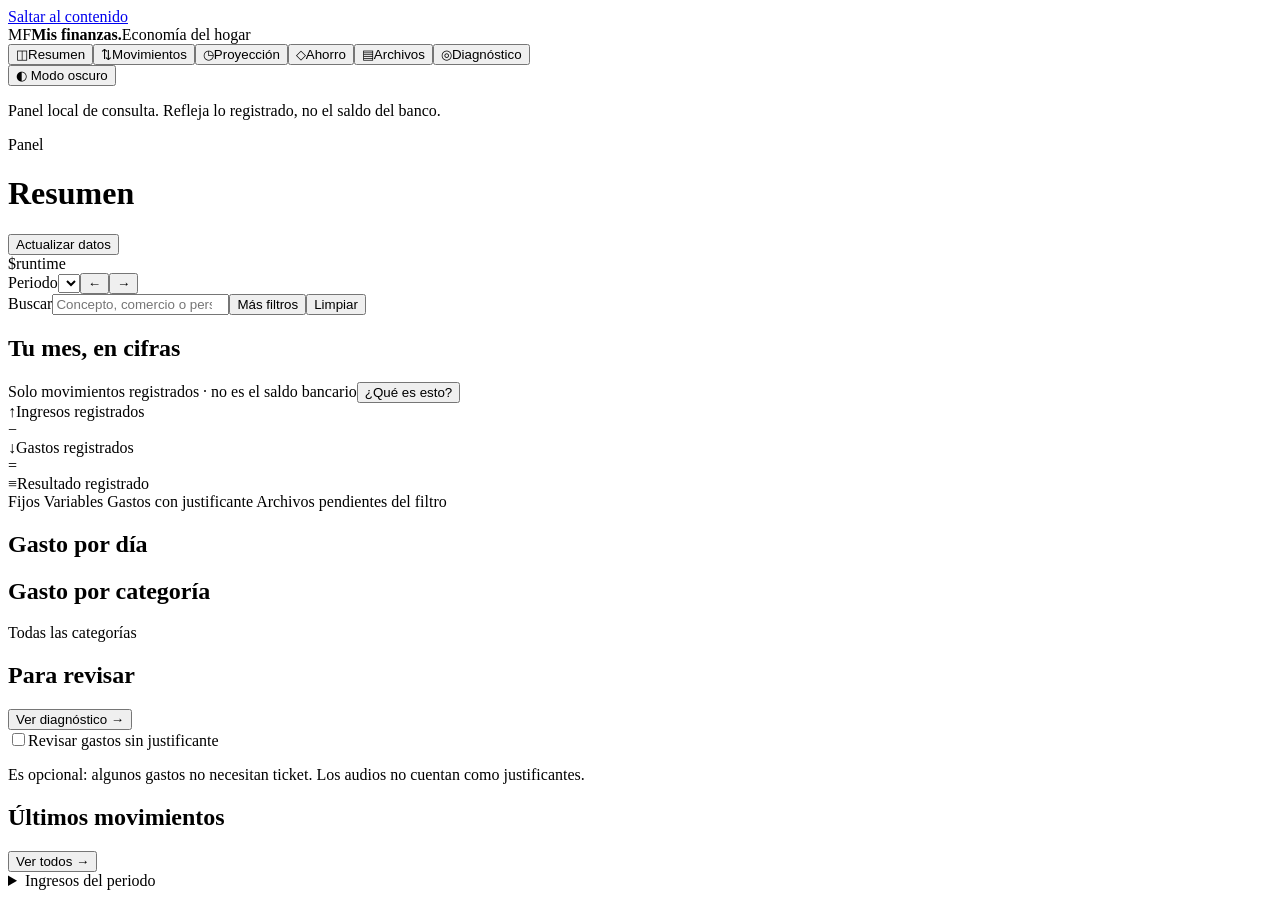
==== finance_bot/ui/dashboard.html @ 175ff022 "cambios de interfaz" ====
<!doctype html>
<html lang="es">
<head><meta charset="utf-8"><meta name="viewport" content="width=device-width,initial-scale=1"><title>Mis finanzas</title><style>$css</style></head>
<body>
<a class="skip" href="#content">Saltar al contenido</a>
<div class="app-shell">
<aside class="sidebar">
<div class="brand"><span class="brand-mark" aria-hidden="true">MF</span><span class="brand-text"><strong>Mis finanzas<span class="brand-dot">.</span></strong><span class="eyebrow">Economía del hogar</span></span></div>
<nav class="tabs" aria-label="Secciones de finanzas">
<button data-tab="dashboard" aria-current="page"><span class="nav-icon" aria-hidden="true">◫</span>Resumen</button><button data-tab="transactions"><span class="nav-icon" aria-hidden="true">⇅</span>Movimientos</button><button data-tab="projection"><span class="nav-icon" aria-hidden="true">◷</span>Proyección</button><button data-tab="savings"><span class="nav-icon" aria-hidden="true">◇</span>Ahorro</button><button data-tab="files"><span class="nav-icon" aria-hidden="true">▤</span>Archivos</button><button data-tab="analytics"><span class="nav-icon" aria-hidden="true">◎</span>Diagnóstico</button>
</nav>
<div class="sidebar-foot"><button id="themeToggle" class="quiet theme-toggle" type="button" aria-pressed="false">◐ Modo oscuro</button><p class="sidebar-note">Panel local de consulta. Refleja lo registrado, no el saldo del banco.</p></div>
</aside>
<div class="app-main">
<header class="app-header"><div><span class="eyebrow">Panel</span><h1 id="viewTitle">Resumen</h1></div><div class="header-meta"><span id="updatedAt"></span><button id="refreshData" class="secondary">Actualizar datos</button></div></header>
$runtime
<main id="content">
<section id="globalFilters" class="filter-shell" aria-label="Filtros compartidos de resumen, movimientos y archivos">
<div class="filter-main"><div class="period-controls"><label>Periodo<select id="monthFilter"></select></label><button type="button" class="secondary period-step" data-month-step="month:-1" aria-label="Periodo anterior">←</button><button type="button" class="secondary period-step" data-month-step="month:1" aria-label="Periodo siguiente">→</button></div><label class="search-label">Buscar<input id="searchFilter" type="search" placeholder="Concepto, comercio o persona"></label><button id="toggleFilters" class="secondary" aria-expanded="false" aria-controls="moreFilters">Más filtros</button><button id="resetFilters" class="quiet">Limpiar</button></div>
<div id="moreFilters" class="filter-grid" hidden><label>Categoría<select id="tableCategoryFilter"></select></label><label>Tipo<select id="typeFilter"><option value="">Todos</option><option value="income">Ingresos</option><option value="expense">Gastos</option></select></label><label>Persona<select id="userFilter"></select></label><label>Recurrencia<select id="fixedFilter"><option value="">Todas</option><option value="true">Fijos</option><option value="false">Variables</option></select></label><label>Adjunto<select id="receiptFilter"><option value="">Todos</option><option value="imagen">Imagen de ticket</option><option value="documento">Documento</option><option value="audio">Audio</option><option value="none">Sin adjunto</option><option value="missing">Archivo no disponible</option></select></label><label>Comercio<select id="storeFilter"></select></label></div>
<div id="activeFilters" class="filter-caption" aria-live="polite"></div>
</section>
<section id="dashboardPanel" data-panel="dashboard" aria-label="Resumen">
<div class="section-heading"><div><span class="eyebrow" id="periodLabel"></span><h2>Tu mes, en cifras</h2></div><span class="muted">Solo movimientos registrados · no es el saldo bancario</span><button class="help-button" type="button" data-help="dashboard">¿Qué es esto?</button></div>
<div class="ledger"><article class="metric income-card"><span class="metric-icon" aria-hidden="true">↑</span><span>Ingresos registrados</span><strong id="incomeTotal" class="income"></strong><small id="incomeDelta"></small></article><span class="operator" aria-hidden="true">−</span><article class="metric expense-card"><span class="metric-icon" aria-hidden="true">↓</span><span>Gastos registrados</span><strong id="expenseTotal"></strong><small id="expenseDelta"></small></article><span class="operator" aria-hidden="true">=</span><article class="metric result"><span class="metric-icon" aria-hidden="true">≡</span><span>Resultado registrado</span><strong id="balanceTotal"></strong><small id="balanceMeta"></small></article></div>
<div class="mini-metrics"><span>Fijos <strong id="fixedTotal"></strong></span><span>Variables <strong id="variableTotal"></strong></span><span>Gastos con justificante <strong id="ticketCoverage"></strong></span><span>Archivos pendientes del filtro <strong id="pendingCount"></strong></span></div>
<div class="two-col"><article class="panel"><div class="panel-heading"><h2>Gasto por día</h2><span id="dailyExpenseMeta" class="muted small"></span></div><div id="monthlyChart"></div></article><article class="panel"><div class="panel-heading"><h2>Gasto por categoría</h2><span class="muted small">Todas las categorías</span></div><div id="categoryChart"></div></article></div>
<div class="two-col"><article class="panel"><div class="panel-heading"><h2>Para revisar</h2><button class="quiet" data-go="analytics">Ver diagnóstico →</button></div><div id="alertsList"></div><label class="check muted"><input id="requireReceipts" type="checkbox">Revisar gastos sin justificante</label><p class="muted small">Es opcional: algunos gastos no necesitan ticket. Los audios no cuentan como justificantes.</p></article><article class="panel"><div class="panel-heading"><h2>Últimos movimientos</h2><button class="quiet" data-go="transactions">Ver todos →</button></div><div id="recentList"></div></article></div>
<article class="panel"><details><summary>Ingresos del periodo <span id="incomeListTotal"></span></summary><div id="incomeList"></div></details></article>
</section>
<section data-panel="transactions" id="transactionsPanel" hidden aria-label="Movimientos"><div class="section-heading"><div><span class="eyebrow">EL DETALLE</span><h2>Movimientos</h2></div><div class="inline"><span id="transactionsTotals" class="muted"></span><button id="addTransaction" type="button">Nuevo movimiento</button></div><button class="help-button" type="button" data-help="transactions">¿Qué es esto?</button></div>
<div class="table-tools"><label>Vista<select id="movementView"><option value="purchases">Por compra o ticket</option><option value="lines">Líneas individuales</option></select></label><label>Orden<select id="amountSort"><option value="date_desc">Fecha: más reciente</option><option value="date_asc">Fecha: más antigua</option><option value="amount_desc">Importe: mayor primero</option><option value="amount_asc">Importe: menor primero</option></select></label><label>Por página<select id="pageSize"><option>25</option><option>50</option><option>100</option></select></label><details class="columns"><summary>Columnas</summary><label class="check"><input type="checkbox" data-column="category" checked>Categoría</label><label class="check"><input type="checkbox" data-column="store" checked>Comercio</label><label class="check"><input type="checkbox" data-column="user" checked>Persona</label></details></div>
<div id="transactionsBody" class="movement-list"></div><div class="pagination"><button id="prevPage" class="secondary">← Anterior</button><span id="pageLabel" aria-live="polite"></span><button id="nextPage" class="secondary">Siguiente →</button></div>
</section>
<section data-panel="projection" id="projectionPanel" hidden aria-label="Proyección"><div class="section-heading"><div><span class="eyebrow">PLAN DEL HOGAR</span><h2>Proyección mensual</h2></div><div class="inline"><label>Mes proyectado<select id="projectionMonth"></select></label><button type="button" class="secondary period-step" data-month-step="projection:-1" aria-label="Mes proyectado anterior">←</button><button type="button" class="secondary period-step" data-month-step="projection:1" aria-label="Mes proyectado siguiente">→</button><button id="addProjection">Añadir concepto</button></div><button class="help-button" type="button" data-help="projection">¿Qué es esto?</button></div>
<div id="projectionBalance" class="pending-balance" role="status"></div>
<div id="projectionSummary" class="projection-summary" aria-label="Resumen del mes"></div>
<div id="cashflowGrid" class="cashflow-board" aria-label="Cobros y pagos del mes"></div>
<details class="panel plan-details"><summary><span><strong>Revisar detalles y editar el plan</strong><small>Importes previstos, registrados, avisos y conceptos omitidos</small></span></summary><div class="panel-heading"><h2>Todos los conceptos</h2><label>Mostrar<select id="projectionStatusFilter"><option value="">Todos</option><option value="pending">Pendientes</option><option value="completed">Pagados o cobrados</option><option value="review">Con avisos</option><option value="skipped">Omitidos</option></select></label></div><p class="muted small">Cambiar un estado solo organiza este panel: no crea movimientos ni realiza pagos.</p><div id="projectionBody"></div></details>
<details class="panel plan-details"><summary><span><strong>Ver previsión de los próximos 12 meses</strong><small>Comparación del plan de ingresos y gastos</small></span></summary><div id="trendChart"></div></details>
</section>
<section data-panel="files" id="filesPanel" hidden aria-label="Archivos"><div class="section-heading"><div><span class="eyebrow">JUSTIFICANTES Y AUDIOS</span><h2>Archivos</h2></div><label>Estado<select id="fileStatus"><option value="">Todos</option><option value="pending">Pendientes de revisión</option><option value="processed">Procesados</option><option value="duplicado">Duplicados</option><option value="missing">No disponibles</option></select></label></div><p class="muted small">El periodo usa la fecha de recepción. Categoría, comercio y tipo se aplican a los movimientos vinculados.</p><div id="fileCount" class="muted"></div><div id="receiptList" class="file-grid"></div><button id="moreFiles" class="secondary">Mostrar más archivos</button></section>
<section data-panel="savings" id="savingsPanel" hidden aria-label="Ahorro"><div class="section-heading"><div><span class="eyebrow">DINERO PARA TUS OBJETIVOS</span><h2>Ahorro</h2></div><div class="inline"><label>Hasta el mes<input id="savingsEndMonth" type="month"></label><button type="button" class="secondary period-step" data-month-step="savings:-1" aria-label="Mes final anterior">←</button><button type="button" class="secondary period-step" data-month-step="savings:1" aria-label="Mes final siguiente">→</button></div><button class="help-button" type="button" data-help="savings">¿Qué es esto?</button></div><p class="muted">Calcula cuánto dinero podrías tener al terminar el periodo. El saldo actual y las carteras se muestran aparte para que puedas revisar cada parte.</p><div id="savingsSummary" class="projection-summary"></div><div class="two-col"><article class="panel"><div class="panel-heading"><h2>Saldo actual</h2></div><form id="savingsSettingsForm" class="form-grid"><label>Saldo manual (€)<input name="currentBalance" inputmode="decimal"></label><label>Fecha del saldo<input name="currentBalanceDate" type="date"></label><label>Reserva mensual (€)<input name="emergencyMonthly" inputmode="decimal" value="0"></label><label class="check full"><input name="includeCurrentBalance" type="checkbox">Incluir este saldo en el total estimado</label><button type="submit">Guardar saldo</button></form><p class="muted small">Este saldo es dinero que no está incluido en tus carteras. Puedes corregirlo sin crear movimientos.</p></article><article class="panel"><div class="panel-heading"><h2>Mis carteras de ahorro</h2><button id="addWallet" type="button" class="secondary">Añadir cartera</button></div><div id="walletsBody"></div><p class="muted small">Ejemplos: Emergencias, Viaje o Efectivo reservado. Marca las que quieras incluir.</p></article></div><article class="panel"><div class="panel-heading"><h2>Ahorro mes a mes</h2><div class="inline"><button type="button" class="quiet" data-savings-range="3">3 meses</button><button type="button" class="quiet" data-savings-range="6">6 meses</button><button type="button" class="quiet" data-savings-range="12">12 meses</button></div></div><div id="savingsChart"></div><div id="savingsTable"></div></article><div class="two-col"><article class="panel"><h2>Objetivos</h2><form id="goalForm" class="inline"><input name="name" placeholder="Nombre del objetivo" required><input name="target" inputmode="decimal" placeholder="Objetivo €" required><input name="targetDate" type="date"><button type="submit">Crear objetivo</button></form><div id="goalsBody"></div></article><article class="panel"><h2>Simulador</h2><form id="savingsSimulator" class="form-grid"><label>Importe (€)<input name="amount" inputmode="decimal" required></label><label>Tipo<select name="kind"><option value="expense">Gasto extra</option><option value="income">Ingreso extra</option></select></label><label>Frecuencia<select name="frequency"><option value="once">Una vez</option><option value="monthly">Cada mes</option></select></label><button type="submit">Probar escenario</button></form><div id="simulatorResult" class="muted"></div></article></div><details class="panel"><summary><strong>Mis cuentas y transferencias</strong><small>Banco y efectivo, sin sumarlos automáticamente al ahorro</small></summary><div class="section-heading"><h2>Cuentas</h2><button id="addAccount" type="button">Añadir cuenta</button></div><div id="accountsBody" class="file-grid"></div></details><details class="panel"><summary><strong>Presupuestos por categoría</strong><small>Control mensual de límites de gasto</small></summary><form id="budgetForm" class="inline"><input name="month" type="month" required><select name="category" required></select><input name="amount" inputmode="decimal" placeholder="Presupuesto €" required><button type="submit">Guardar presupuesto</button></form><div id="budgetsBody"></div></details></section>
<section data-panel="analytics" id="analyticsPanel" hidden aria-label="Diagnóstico"><div class="section-heading"><div><span class="eyebrow">CALIDAD Y PREVISIÓN</span><h2>Diagnóstico</h2></div><label>Mes analizado<select id="analyticsMonth"></select></label></div><p class="muted">Se analiza el mes completo. Los filtros de Movimientos no se aplican aquí.</p><div id="analyticsNarrative"></div><div class="two-col"><article class="panel"><h2>Lectura del mes</h2><div id="analyticsRecommendations"></div></article><article class="panel"><h2>Índice orientativo del plan</h2><strong id="analyticsScore" class="score"></strong><p class="muted">No es una calificación de tu salud financiera. Describe únicamente el plan y los registros disponibles.</p><details><summary>Cómo se calcula</summary><div id="scoreBreakdown"></div></details></article></div><article class="panel"><div class="panel-heading"><h2>Avisos de IA y vinculaciones</h2><span id="analyticsAiAlertsCount"></span></div><div id="analyticsAiAlerts"></div></article><article class="panel"><h2>Próximos meses</h2><div id="analyticsFutureBody"></div></article></section>
</main>
</div>
</div>
<div id="toast" role="status" class="toast" hidden></div>
<dialog id="editModal" aria-labelledby="editTitle"><form id="editForm"><div class="dialog-heading"><h2 id="editTitle">Editar movimiento</h2><button type="button" class="quiet" data-close="editModal" aria-label="Cerrar edición">✕</button></div><input name="id" type="hidden"><div class="form-grid"><label>Fecha<input name="date" type="date" required></label><label>Importe (€)<input name="amount" inputmode="decimal" required></label><label class="full">Descripción<input name="description" required></label><label>Categoría<select name="category" required></select></label><label>Tipo<select name="kind"><option value="expense">Gasto</option><option value="income">Ingreso</option></select></label><label>Comercio<input name="store" list="storeNames"></label><label>Cuenta<select name="accountId"></select></label><label>Persona<select name="userId"></select></label><label>Recurrencia<select name="isFixed"><option value="false">Variable</option><option value="true">Fijo</option></select></label><label>Archivo vinculado<select name="receiptId"></select></label><label class="check full"><input name="removeAttachment" type="checkbox">Quitar el adjunto de este movimiento</label><label class="full">Proyección vinculada<select name="projectionTemplateId"></select></label><p class="muted small full">Al cambiar el vínculo, el concepto anterior vuelve a pendiente si ya no tiene movimientos. El nuevo se marca como pagado/cobrado.</p><label class="check full"><input name="reviewed" type="checkbox">He revisado los avisos de este movimiento</label><div id="editContext" class="full"></div></div><p class="form-error" id="editError" role="alert" hidden></p><div class="form-actions"><button type="button" class="secondary" data-close="editModal">Cancelar</button><button type="submit">Guardar cambios</button></div></form></dialog>
<dialog id="newTransactionModal" aria-labelledby="newTransactionTitle"><form id="newTransactionForm"><div class="dialog-heading"><h2 id="newTransactionTitle">Nuevo movimiento</h2><button type="button" class="quiet" data-close="newTransactionModal" aria-label="Cerrar">✕</button></div><div class="form-grid"><label>Fecha<input name="date" type="date" required></label><label>Importe (€)<input name="amount" inputmode="decimal" required></label><label class="full">Descripción<input name="description" required></label><label>Categoría<select name="category" required></select></label><label>Tipo<select name="kind"><option value="expense">Gasto</option><option value="income">Ingreso</option></select></label><label>Comercio<input name="store" list="storeNames"></label><label>Cuenta<select name="accountId"></select></label><label>Recurrencia<select name="isFixed"><option value="false">Variable</option><option value="true">Fijo</option></select></label></div><p class="form-error" id="newTransactionError" role="alert" hidden></p><div class="form-actions"><button type="button" class="secondary" data-close="newTransactionModal">Cancelar</button><button type="submit">Guardar movimiento</button></div></form></dialog>
<dialog id="projectionModal" aria-labelledby="projectionEditTitle"><form id="projectionForm"><div class="dialog-heading"><h2 id="projectionEditTitle">Editar concepto</h2><button type="button" class="quiet" data-close="projectionModal" aria-label="Cerrar concepto">✕</button></div><p id="projectionEditContext" class="notice"></p><input name="id" type="hidden"><input name="month" type="hidden"><div class="form-grid"><label class="full">Concepto<input name="name" required></label><label>Tipo<select name="kind"><option value="expense">Gasto</option><option value="income">Ingreso</option></select></label><label>Categoría<select name="category" required></select></label><label>Importe previsto (€)<input name="amount" inputmode="decimal" required></label><label>Estado<select name="status"><option value="pending">Pendiente</option><option value="completed">Pagado / cobrado</option><option value="skipped">Omitido</option></select></label><label>Duración<select name="duration"><option value="monthly">Mensual</option><option value="once">Solo este mes</option><option value="installments">En cuotas</option></select></label><label>Desde el mes<input name="startMonth" type="month" required></label><label>Hasta el mes<input name="endMonth" type="month"></label><label>Aplicar importe<select name="updateDefault"><option value="false">Solo este mes</option><option value="true">También meses futuros sin importe propio</option></select></label><label data-installment>Cuota actual<input name="installmentCurrent" type="number" min="1" step="1"></label><label data-installment>Total de cuotas<input name="installmentTotal" type="number" min="1" step="1"></label><label class="full">Nota del mes<textarea name="note" rows="2"></textarea></label></div><p class="muted small">Indica desde qué mes se aplica y, si es temporal, hasta qué mes. Si dejas “Hasta el mes” vacío, continúa indefinidamente. Para terminarlo desde un mes concreto puedes usar “Finalizar desde este mes” en la tarjeta.</p><p id="projectionError" class="form-error" role="alert" hidden></p><div class="form-actions"><button type="button" class="secondary" data-close="projectionModal">Cancelar</button><button type="submit">Guardar concepto</button></div></form></dialog>
<dialog id="attachmentModal" aria-labelledby="attachmentTitle"><div class="dialog-heading"><h2 id="attachmentTitle">Vista previa del archivo</h2><button class="quiet" data-close="attachmentModal" aria-label="Cerrar vista previa">✕</button></div><div id="attachmentContent"></div></dialog>
<dialog id="receiptReviewModal" aria-labelledby="receiptReviewTitle"><form id="receiptReviewForm"><div class="dialog-heading"><h2 id="receiptReviewTitle">Revisar ticket</h2><button type="button" class="quiet" data-close="receiptReviewModal" aria-label="Cerrar">✕</button></div><p class="muted small">Corrige las líneas y confirma para convertirlas en movimientos enlazados al ticket.</p><input name="receiptId" type="hidden"><div id="receiptReviewRows"></div><button type="button" class="secondary" id="addReceiptLine">Añadir línea</button><p class="form-error" id="receiptReviewError" role="alert" hidden></p><div class="form-actions"><button type="button" class="secondary" data-close="receiptReviewModal">Cancelar</button><button type="submit">Confirmar ticket</button></div></form></dialog>
<datalist id="storeNames"></datalist><script id="initialData" type="application/json">$data</script><script>$js</script>
</body></html>
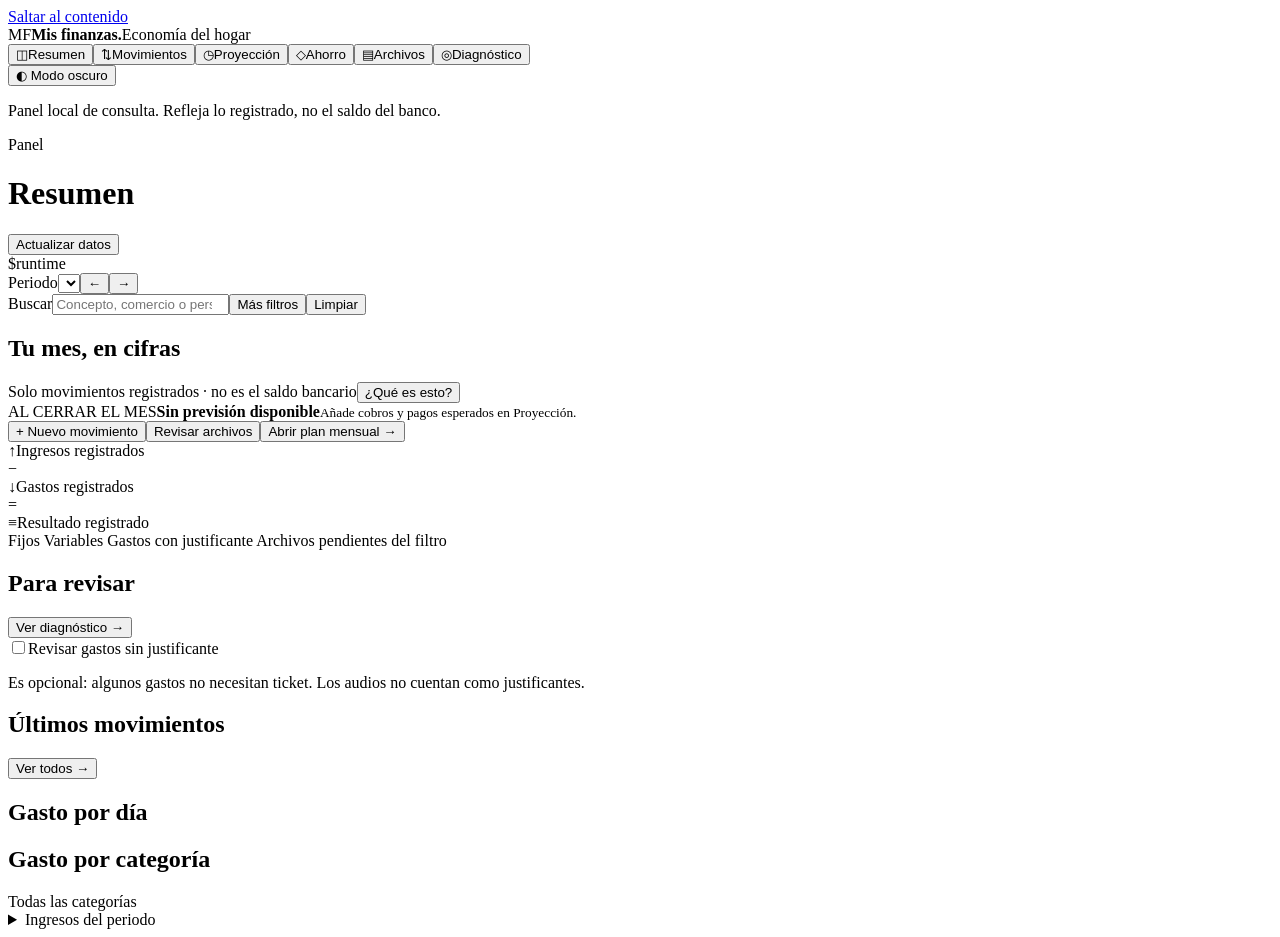
==== commit df478197: "Robustece el arranque, protege la base y depura el panel Bot y arranque: - Los mensajes acumulados s" ====
--- a/finance_bot/ui/dashboard.html
+++ b/finance_bot/ui/dashboard.html
@@ -22,10 +22,11 @@
 </section>
 <section id="dashboardPanel" data-panel="dashboard" aria-label="Resumen">
 <div class="section-heading"><div><span class="eyebrow" id="periodLabel"></span><h2>Tu mes, en cifras</h2></div><span class="muted">Solo movimientos registrados · no es el saldo bancario</span><button class="help-button" type="button" data-help="dashboard">¿Qué es esto?</button></div>
+<div class="dashboard-action-bar"><div><span class="eyebrow">AL CERRAR EL MES</span><strong id="closingEstimate">Sin previsión disponible</strong><small id="closingEstimateMeta">Añade cobros y pagos esperados en Proyección.</small></div><div class="dashboard-action-buttons"><button type="button" id="quickAddTransaction">+ Nuevo movimiento</button><button type="button" class="secondary" data-go="files">Revisar archivos <span id="quickPendingCount"></span></button><button type="button" class="quiet" data-go="projection">Abrir plan mensual →</button></div></div>
 <div class="ledger"><article class="metric income-card"><span class="metric-icon" aria-hidden="true">↑</span><span>Ingresos registrados</span><strong id="incomeTotal" class="income"></strong><small id="incomeDelta"></small></article><span class="operator" aria-hidden="true">−</span><article class="metric expense-card"><span class="metric-icon" aria-hidden="true">↓</span><span>Gastos registrados</span><strong id="expenseTotal"></strong><small id="expenseDelta"></small></article><span class="operator" aria-hidden="true">=</span><article class="metric result"><span class="metric-icon" aria-hidden="true">≡</span><span>Resultado registrado</span><strong id="balanceTotal"></strong><small id="balanceMeta"></small></article></div>
 <div class="mini-metrics"><span>Fijos <strong id="fixedTotal"></strong></span><span>Variables <strong id="variableTotal"></strong></span><span>Gastos con justificante <strong id="ticketCoverage"></strong></span><span>Archivos pendientes del filtro <strong id="pendingCount"></strong></span></div>
+<div class="two-col"><article class="panel"><div class="panel-heading"><h2>Para revisar</h2><button class="quiet" data-go="analytics">Ver diagnóstico →</button></div><div id="alertsList"></div><label class="check muted"><input id="requireReceipts" type="checkbox">Revisar gastos sin justificante</label><p class="muted small">Es opcional: algunos gastos no necesitan ticket. Los audios no cuentan como justificantes.</p></article><article class="panel"><div class="panel-heading"><h2>Últimos movimientos</h2><button class="quiet" data-go="transactions">Ver todos →</button></div><div id="recentList"></div></article></div>
 <div class="two-col"><article class="panel"><div class="panel-heading"><h2>Gasto por día</h2><span id="dailyExpenseMeta" class="muted small"></span></div><div id="monthlyChart"></div></article><article class="panel"><div class="panel-heading"><h2>Gasto por categoría</h2><span class="muted small">Todas las categorías</span></div><div id="categoryChart"></div></article></div>
-<div class="two-col"><article class="panel"><div class="panel-heading"><h2>Para revisar</h2><button class="quiet" data-go="analytics">Ver diagnóstico →</button></div><div id="alertsList"></div><label class="check muted"><input id="requireReceipts" type="checkbox">Revisar gastos sin justificante</label><p class="muted small">Es opcional: algunos gastos no necesitan ticket. Los audios no cuentan como justificantes.</p></article><article class="panel"><div class="panel-heading"><h2>Últimos movimientos</h2><button class="quiet" data-go="transactions">Ver todos →</button></div><div id="recentList"></div></article></div>
 <article class="panel"><details><summary>Ingresos del periodo <span id="incomeListTotal"></span></summary><div id="incomeList"></div></details></article>
 </section>
 <section data-panel="transactions" id="transactionsPanel" hidden aria-label="Movimientos"><div class="section-heading"><div><span class="eyebrow">EL DETALLE</span><h2>Movimientos</h2></div><div class="inline"><span id="transactionsTotals" class="muted"></span><button id="addTransaction" type="button">Nuevo movimiento</button></div><button class="help-button" type="button" data-help="transactions">¿Qué es esto?</button></div>
@@ -46,10 +47,12 @@
 </div>
 </div>
 <div id="toast" role="status" class="toast" hidden></div>
-<dialog id="editModal" aria-labelledby="editTitle"><form id="editForm"><div class="dialog-heading"><h2 id="editTitle">Editar movimiento</h2><button type="button" class="quiet" data-close="editModal" aria-label="Cerrar edición">✕</button></div><input name="id" type="hidden"><div class="form-grid"><label>Fecha<input name="date" type="date" required></label><label>Importe (€)<input name="amount" inputmode="decimal" required></label><label class="full">Descripción<input name="description" required></label><label>Categoría<select name="category" required></select></label><label>Tipo<select name="kind"><option value="expense">Gasto</option><option value="income">Ingreso</option></select></label><label>Comercio<input name="store" list="storeNames"></label><label>Cuenta<select name="accountId"></select></label><label>Persona<select name="userId"></select></label><label>Recurrencia<select name="isFixed"><option value="false">Variable</option><option value="true">Fijo</option></select></label><label>Archivo vinculado<select name="receiptId"></select></label><label class="check full"><input name="removeAttachment" type="checkbox">Quitar el adjunto de este movimiento</label><label class="full">Proyección vinculada<select name="projectionTemplateId"></select></label><p class="muted small full">Al cambiar el vínculo, el concepto anterior vuelve a pendiente si ya no tiene movimientos. El nuevo se marca como pagado/cobrado.</p><label class="check full"><input name="reviewed" type="checkbox">He revisado los avisos de este movimiento</label><div id="editContext" class="full"></div></div><p class="form-error" id="editError" role="alert" hidden></p><div class="form-actions"><button type="button" class="secondary" data-close="editModal">Cancelar</button><button type="submit">Guardar cambios</button></div></form></dialog>
+<dialog id="editModal" aria-labelledby="editTitle"><form id="editForm"><div class="dialog-heading"><h2 id="editTitle">Editar movimiento</h2><button type="button" class="quiet" data-close="editModal" aria-label="Cerrar edición">✕</button></div><input name="id" type="hidden"><div class="form-grid"><label>Fecha<input name="date" type="date" required></label><label>Importe (€)<input name="amount" inputmode="decimal" required></label><label class="full">Descripción<input name="description" required></label><label>Categoría<select name="category" required></select></label><label>Tipo<select name="kind"><option value="expense">Gasto</option><option value="income">Ingreso</option></select></label><label>Comercio<input name="store" list="storeNames"></label><label>Cuenta<select name="accountId"></select></label><label>Persona<select name="userId"></select></label><label>Recurrencia<select name="isFixed"><option value="false">Variable</option><option value="true">Fijo</option></select></label><label>Archivo vinculado<select name="receiptId"></select></label><label class="check full"><input name="removeAttachment" type="checkbox">Quitar el adjunto de este movimiento</label><label class="full">Proyección vinculada<select name="projectionTemplateId"></select></label><p class="muted small full">Al cambiar el vínculo, el concepto anterior vuelve a pendiente si ya no tiene movimientos. El nuevo se marca como pagado/cobrado.</p><label class="check full"><input name="reviewed" type="checkbox">He revisado los avisos de este movimiento</label><div id="editContext" class="full"></div></div><p class="form-error" id="editError" role="alert" hidden></p><div class="form-actions"><button type="button" class="danger" id="deleteTransaction">Eliminar</button><button type="button" class="secondary" data-close="editModal">Cancelar</button><button type="submit">Guardar cambios</button></div></form></dialog>
 <dialog id="newTransactionModal" aria-labelledby="newTransactionTitle"><form id="newTransactionForm"><div class="dialog-heading"><h2 id="newTransactionTitle">Nuevo movimiento</h2><button type="button" class="quiet" data-close="newTransactionModal" aria-label="Cerrar">✕</button></div><div class="form-grid"><label>Fecha<input name="date" type="date" required></label><label>Importe (€)<input name="amount" inputmode="decimal" required></label><label class="full">Descripción<input name="description" required></label><label>Categoría<select name="category" required></select></label><label>Tipo<select name="kind"><option value="expense">Gasto</option><option value="income">Ingreso</option></select></label><label>Comercio<input name="store" list="storeNames"></label><label>Cuenta<select name="accountId"></select></label><label>Recurrencia<select name="isFixed"><option value="false">Variable</option><option value="true">Fijo</option></select></label></div><p class="form-error" id="newTransactionError" role="alert" hidden></p><div class="form-actions"><button type="button" class="secondary" data-close="newTransactionModal">Cancelar</button><button type="submit">Guardar movimiento</button></div></form></dialog>
 <dialog id="projectionModal" aria-labelledby="projectionEditTitle"><form id="projectionForm"><div class="dialog-heading"><h2 id="projectionEditTitle">Editar concepto</h2><button type="button" class="quiet" data-close="projectionModal" aria-label="Cerrar concepto">✕</button></div><p id="projectionEditContext" class="notice"></p><input name="id" type="hidden"><input name="month" type="hidden"><div class="form-grid"><label class="full">Concepto<input name="name" required></label><label>Tipo<select name="kind"><option value="expense">Gasto</option><option value="income">Ingreso</option></select></label><label>Categoría<select name="category" required></select></label><label>Importe previsto (€)<input name="amount" inputmode="decimal" required></label><label>Estado<select name="status"><option value="pending">Pendiente</option><option value="completed">Pagado / cobrado</option><option value="skipped">Omitido</option></select></label><label>Duración<select name="duration"><option value="monthly">Mensual</option><option value="once">Solo este mes</option><option value="installments">En cuotas</option></select></label><label>Desde el mes<input name="startMonth" type="month" required></label><label>Hasta el mes<input name="endMonth" type="month"></label><label>Aplicar importe<select name="updateDefault"><option value="false">Solo este mes</option><option value="true">También meses futuros sin importe propio</option></select></label><label data-installment>Cuota actual<input name="installmentCurrent" type="number" min="1" step="1"></label><label data-installment>Total de cuotas<input name="installmentTotal" type="number" min="1" step="1"></label><label class="full">Nota del mes<textarea name="note" rows="2"></textarea></label></div><p class="muted small">Indica desde qué mes se aplica y, si es temporal, hasta qué mes. Si dejas “Hasta el mes” vacío, continúa indefinidamente. Para terminarlo desde un mes concreto puedes usar “Finalizar desde este mes” en la tarjeta.</p><p id="projectionError" class="form-error" role="alert" hidden></p><div class="form-actions"><button type="button" class="secondary" data-close="projectionModal">Cancelar</button><button type="submit">Guardar concepto</button></div></form></dialog>
 <dialog id="attachmentModal" aria-labelledby="attachmentTitle"><div class="dialog-heading"><h2 id="attachmentTitle">Vista previa del archivo</h2><button class="quiet" data-close="attachmentModal" aria-label="Cerrar vista previa">✕</button></div><div id="attachmentContent"></div></dialog>
-<dialog id="receiptReviewModal" aria-labelledby="receiptReviewTitle"><form id="receiptReviewForm"><div class="dialog-heading"><h2 id="receiptReviewTitle">Revisar ticket</h2><button type="button" class="quiet" data-close="receiptReviewModal" aria-label="Cerrar">✕</button></div><p class="muted small">Corrige las líneas y confirma para convertirlas en movimientos enlazados al ticket.</p><input name="receiptId" type="hidden"><div id="receiptReviewRows"></div><button type="button" class="secondary" id="addReceiptLine">Añadir línea</button><p class="form-error" id="receiptReviewError" role="alert" hidden></p><div class="form-actions"><button type="button" class="secondary" data-close="receiptReviewModal">Cancelar</button><button type="submit">Confirmar ticket</button></div></form></dialog>
+<dialog id="transferModal" aria-labelledby="transferTitle"><form id="transferForm"><div class="dialog-heading"><h2 id="transferTitle">Transferencia entre cuentas</h2><button type="button" class="quiet" data-close="transferModal" aria-label="Cerrar">✕</button></div><div class="form-grid"><label>Cuenta de origen<select name="fromAccountId" required></select></label><label>Cuenta de destino<select name="toAccountId" required></select></label><label>Importe (€)<input name="amount" inputmode="decimal" required></label><label class="full">Nota<input name="note"></label></div><p class="form-error" id="transferError" role="alert" hidden></p><div class="form-actions"><button type="button" class="secondary" data-close="transferModal">Cancelar</button><button type="submit">Guardar transferencia</button></div></form></dialog>
+<dialog id="receiptReviewModal" class="wide-dialog" aria-labelledby="receiptReviewTitle"><form id="receiptReviewForm"><div class="dialog-heading"><div><span class="eyebrow">COMPROBAR ANTES DE GUARDAR</span><h2 id="receiptReviewTitle">Revisar ticket</h2></div><button type="button" class="quiet" data-close="receiptReviewModal" aria-label="Cerrar">✕</button></div><input name="receiptId" type="hidden"><div class="receipt-review-layout"><aside><div id="receiptReviewPreview" class="receipt-review-preview"></div><div id="receiptReviewMeta" class="muted small"></div></aside><div><p class="muted small">Corrige las líneas. La suma debe coincidir con el total que ves en el justificante.</p><label class="receipt-total-field">Total del justificante (€)<input name="expectedTotal" inputmode="decimal" placeholder="Ej. 34,75"></label><div id="receiptReviewSum" class="receipt-review-sum" aria-live="polite"></div><div id="receiptReviewRows"></div><button type="button" class="secondary" id="addReceiptLine">Añadir línea</button></div></div><p class="form-error" id="receiptReviewError" role="alert" hidden></p><div class="form-actions"><button type="button" class="secondary" data-close="receiptReviewModal">Cancelar</button><button type="submit">Confirmar ticket</button></div></form></dialog>
+<dialog id="walletModal" aria-labelledby="walletTitle"><form id="walletForm"><div class="dialog-heading"><h2 id="walletTitle">Añadir cartera</h2><button type="button" class="quiet" data-close="walletModal" aria-label="Cerrar">✕</button></div><input name="id" type="hidden"><div class="form-grid"><label class="full">Nombre<input name="name" placeholder="Ej. Emergencias" required></label><label>Saldo actual (€)<input name="balance" inputmode="decimal" required></label><label class="check"><input name="includeInProjection" type="checkbox">Incluir en el total estimado</label></div><p class="form-error" id="walletError" role="alert" hidden></p><div class="form-actions"><button type="button" class="secondary" data-close="walletModal">Cancelar</button><button type="submit">Guardar cartera</button></div></form></dialog>
 <datalist id="storeNames"></datalist><script id="initialData" type="application/json">$data</script><script>$js</script>
 </body></html>
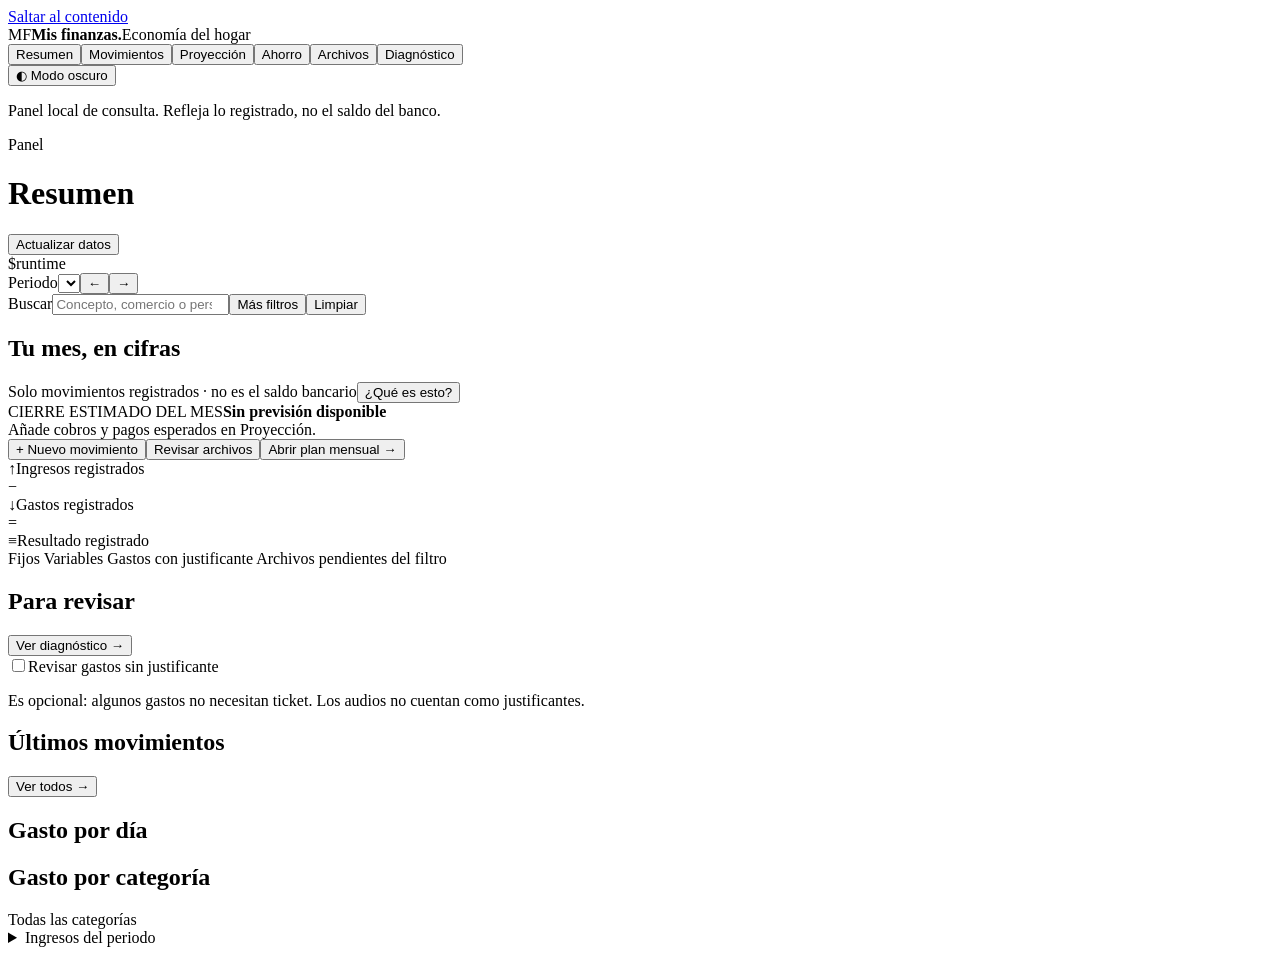
==== commit f6ee5b01: "Cifra de cierre única, categorías que aprenden y conceptos domiciliados - Resumen y Proyección muest" ====
--- a/finance_bot/ui/dashboard.html
+++ b/finance_bot/ui/dashboard.html
@@ -7,12 +7,12 @@
 <aside class="sidebar">
 <div class="brand"><span class="brand-mark" aria-hidden="true">MF</span><span class="brand-text"><strong>Mis finanzas<span class="brand-dot">.</span></strong><span class="eyebrow">Economía del hogar</span></span></div>
 <nav class="tabs" aria-label="Secciones de finanzas">
-<button data-tab="dashboard" aria-current="page"><span class="nav-icon" aria-hidden="true">◫</span>Resumen</button><button data-tab="transactions"><span class="nav-icon" aria-hidden="true">⇅</span>Movimientos</button><button data-tab="projection"><span class="nav-icon" aria-hidden="true">◷</span>Proyección</button><button data-tab="savings"><span class="nav-icon" aria-hidden="true">◇</span>Ahorro</button><button data-tab="files"><span class="nav-icon" aria-hidden="true">▤</span>Archivos</button><button data-tab="analytics"><span class="nav-icon" aria-hidden="true">◎</span>Diagnóstico</button>
+<button data-tab="dashboard" aria-current="page"><span class="nav-icon" data-icon="squares-four" aria-hidden="true"></span>Resumen</button><button data-tab="transactions"><span class="nav-icon" data-icon="arrows-down-up" aria-hidden="true"></span>Movimientos</button><button data-tab="projection"><span class="nav-icon" data-icon="calendar-dots" aria-hidden="true"></span>Proyección</button><button data-tab="savings"><span class="nav-icon" data-icon="piggy-bank" aria-hidden="true"></span>Ahorro</button><button data-tab="files"><span class="nav-icon" data-icon="files" aria-hidden="true"></span>Archivos</button><button data-tab="analytics"><span class="nav-icon" data-icon="stethoscope" aria-hidden="true"></span>Diagnóstico</button>
 </nav>
 <div class="sidebar-foot"><button id="themeToggle" class="quiet theme-toggle" type="button" aria-pressed="false">◐ Modo oscuro</button><p class="sidebar-note">Panel local de consulta. Refleja lo registrado, no el saldo del banco.</p></div>
 </aside>
 <div class="app-main">
-<header class="app-header"><div><span class="eyebrow">Panel</span><h1 id="viewTitle">Resumen</h1></div><div class="header-meta"><span id="updatedAt"></span><button id="refreshData" class="secondary">Actualizar datos</button></div></header>
+<header class="app-header"><div><span class="eyebrow" id="viewEyebrow">Panel</span><h1 id="viewTitle">Resumen</h1></div><div class="header-meta"><span id="updatedAt"></span><button id="refreshData" class="secondary">Actualizar datos</button></div></header>
 $runtime
 <main id="content">
 <section id="globalFilters" class="filter-shell" aria-label="Filtros compartidos de resumen, movimientos y archivos">
@@ -22,34 +22,33 @@
 </section>
 <section id="dashboardPanel" data-panel="dashboard" aria-label="Resumen">
 <div class="section-heading"><div><span class="eyebrow" id="periodLabel"></span><h2>Tu mes, en cifras</h2></div><span class="muted">Solo movimientos registrados · no es el saldo bancario</span><button class="help-button" type="button" data-help="dashboard">¿Qué es esto?</button></div>
-<div class="dashboard-action-bar"><div><span class="eyebrow">AL CERRAR EL MES</span><strong id="closingEstimate">Sin previsión disponible</strong><small id="closingEstimateMeta">Añade cobros y pagos esperados en Proyección.</small></div><div class="dashboard-action-buttons"><button type="button" id="quickAddTransaction">+ Nuevo movimiento</button><button type="button" class="secondary" data-go="files">Revisar archivos <span id="quickPendingCount"></span></button><button type="button" class="quiet" data-go="projection">Abrir plan mensual →</button></div></div>
+<div class="dashboard-action-bar closing-hero"><div><span class="eyebrow">CIERRE ESTIMADO DEL MES</span><strong id="closingEstimate">Sin previsión disponible</strong><div id="closingEstimateMeta" class="closing-breakdown">Añade cobros y pagos esperados en Proyección.</div></div><div class="dashboard-action-buttons"><button type="button" id="quickAddTransaction">+ Nuevo movimiento</button><button type="button" class="secondary" data-go="files">Revisar archivos <span id="quickPendingCount"></span></button><button type="button" class="quiet" data-go="projection">Abrir plan mensual →</button></div></div>
 <div class="ledger"><article class="metric income-card"><span class="metric-icon" aria-hidden="true">↑</span><span>Ingresos registrados</span><strong id="incomeTotal" class="income"></strong><small id="incomeDelta"></small></article><span class="operator" aria-hidden="true">−</span><article class="metric expense-card"><span class="metric-icon" aria-hidden="true">↓</span><span>Gastos registrados</span><strong id="expenseTotal"></strong><small id="expenseDelta"></small></article><span class="operator" aria-hidden="true">=</span><article class="metric result"><span class="metric-icon" aria-hidden="true">≡</span><span>Resultado registrado</span><strong id="balanceTotal"></strong><small id="balanceMeta"></small></article></div>
 <div class="mini-metrics"><span>Fijos <strong id="fixedTotal"></strong></span><span>Variables <strong id="variableTotal"></strong></span><span>Gastos con justificante <strong id="ticketCoverage"></strong></span><span>Archivos pendientes del filtro <strong id="pendingCount"></strong></span></div>
 <div class="two-col"><article class="panel"><div class="panel-heading"><h2>Para revisar</h2><button class="quiet" data-go="analytics">Ver diagnóstico →</button></div><div id="alertsList"></div><label class="check muted"><input id="requireReceipts" type="checkbox">Revisar gastos sin justificante</label><p class="muted small">Es opcional: algunos gastos no necesitan ticket. Los audios no cuentan como justificantes.</p></article><article class="panel"><div class="panel-heading"><h2>Últimos movimientos</h2><button class="quiet" data-go="transactions">Ver todos →</button></div><div id="recentList"></div></article></div>
 <div class="two-col"><article class="panel"><div class="panel-heading"><h2>Gasto por día</h2><span id="dailyExpenseMeta" class="muted small"></span></div><div id="monthlyChart"></div></article><article class="panel"><div class="panel-heading"><h2>Gasto por categoría</h2><span class="muted small">Todas las categorías</span></div><div id="categoryChart"></div></article></div>
 <article class="panel"><details><summary>Ingresos del periodo <span id="incomeListTotal"></span></summary><div id="incomeList"></div></details></article>
 </section>
-<section data-panel="transactions" id="transactionsPanel" hidden aria-label="Movimientos"><div class="section-heading"><div><span class="eyebrow">EL DETALLE</span><h2>Movimientos</h2></div><div class="inline"><span id="transactionsTotals" class="muted"></span><button id="addTransaction" type="button">Nuevo movimiento</button></div><button class="help-button" type="button" data-help="transactions">¿Qué es esto?</button></div>
+<section data-panel="transactions" id="transactionsPanel" hidden aria-label="Movimientos"><div class="section-heading"><div class="inline"><span id="transactionsTotals" class="muted"></span><button id="addTransaction" type="button">Nuevo movimiento</button></div><button class="help-button" type="button" data-help="transactions">¿Qué es esto?</button></div>
 <div class="table-tools"><label>Vista<select id="movementView"><option value="purchases">Por compra o ticket</option><option value="lines">Líneas individuales</option></select></label><label>Orden<select id="amountSort"><option value="date_desc">Fecha: más reciente</option><option value="date_asc">Fecha: más antigua</option><option value="amount_desc">Importe: mayor primero</option><option value="amount_asc">Importe: menor primero</option></select></label><label>Por página<select id="pageSize"><option>25</option><option>50</option><option>100</option></select></label><details class="columns"><summary>Columnas</summary><label class="check"><input type="checkbox" data-column="category" checked>Categoría</label><label class="check"><input type="checkbox" data-column="store" checked>Comercio</label><label class="check"><input type="checkbox" data-column="user" checked>Persona</label></details></div>
 <div id="transactionsBody" class="movement-list"></div><div class="pagination"><button id="prevPage" class="secondary">← Anterior</button><span id="pageLabel" aria-live="polite"></span><button id="nextPage" class="secondary">Siguiente →</button></div>
 </section>
-<section data-panel="projection" id="projectionPanel" hidden aria-label="Proyección"><div class="section-heading"><div><span class="eyebrow">PLAN DEL HOGAR</span><h2>Proyección mensual</h2></div><div class="inline"><label>Mes proyectado<select id="projectionMonth"></select></label><button type="button" class="secondary period-step" data-month-step="projection:-1" aria-label="Mes proyectado anterior">←</button><button type="button" class="secondary period-step" data-month-step="projection:1" aria-label="Mes proyectado siguiente">→</button><button id="addProjection">Añadir concepto</button></div><button class="help-button" type="button" data-help="projection">¿Qué es esto?</button></div>
-<div id="projectionBalance" class="pending-balance" role="status"></div>
-<div id="projectionSummary" class="projection-summary" aria-label="Resumen del mes"></div>
+<section data-panel="projection" id="projectionPanel" hidden aria-label="Proyección"><div class="section-heading"><div class="inline"><label>Mes proyectado<select id="projectionMonth"></select></label><button type="button" class="secondary period-step" data-month-step="projection:-1" aria-label="Mes proyectado anterior">←</button><button type="button" class="secondary period-step" data-month-step="projection:1" aria-label="Mes proyectado siguiente">→</button><button id="addProjection">Añadir concepto</button></div><button class="help-button" type="button" data-help="projection">¿Qué es esto?</button></div>
+<div id="projectionBalance" class="dashboard-action-bar closing-hero" role="status"></div>
 <div id="cashflowGrid" class="cashflow-board" aria-label="Cobros y pagos del mes"></div>
 <details class="panel plan-details"><summary><span><strong>Revisar detalles y editar el plan</strong><small>Importes previstos, registrados, avisos y conceptos omitidos</small></span></summary><div class="panel-heading"><h2>Todos los conceptos</h2><label>Mostrar<select id="projectionStatusFilter"><option value="">Todos</option><option value="pending">Pendientes</option><option value="completed">Pagados o cobrados</option><option value="review">Con avisos</option><option value="skipped">Omitidos</option></select></label></div><p class="muted small">Cambiar un estado solo organiza este panel: no crea movimientos ni realiza pagos.</p><div id="projectionBody"></div></details>
 <details class="panel plan-details"><summary><span><strong>Ver previsión de los próximos 12 meses</strong><small>Comparación del plan de ingresos y gastos</small></span></summary><div id="trendChart"></div></details>
 </section>
-<section data-panel="files" id="filesPanel" hidden aria-label="Archivos"><div class="section-heading"><div><span class="eyebrow">JUSTIFICANTES Y AUDIOS</span><h2>Archivos</h2></div><label>Estado<select id="fileStatus"><option value="">Todos</option><option value="pending">Pendientes de revisión</option><option value="processed">Procesados</option><option value="duplicado">Duplicados</option><option value="missing">No disponibles</option></select></label></div><p class="muted small">El periodo usa la fecha de recepción. Categoría, comercio y tipo se aplican a los movimientos vinculados.</p><div id="fileCount" class="muted"></div><div id="receiptList" class="file-grid"></div><button id="moreFiles" class="secondary">Mostrar más archivos</button></section>
-<section data-panel="savings" id="savingsPanel" hidden aria-label="Ahorro"><div class="section-heading"><div><span class="eyebrow">DINERO PARA TUS OBJETIVOS</span><h2>Ahorro</h2></div><div class="inline"><label>Hasta el mes<input id="savingsEndMonth" type="month"></label><button type="button" class="secondary period-step" data-month-step="savings:-1" aria-label="Mes final anterior">←</button><button type="button" class="secondary period-step" data-month-step="savings:1" aria-label="Mes final siguiente">→</button></div><button class="help-button" type="button" data-help="savings">¿Qué es esto?</button></div><p class="muted">Calcula cuánto dinero podrías tener al terminar el periodo. El saldo actual y las carteras se muestran aparte para que puedas revisar cada parte.</p><div id="savingsSummary" class="projection-summary"></div><div class="two-col"><article class="panel"><div class="panel-heading"><h2>Saldo actual</h2></div><form id="savingsSettingsForm" class="form-grid"><label>Saldo manual (€)<input name="currentBalance" inputmode="decimal"></label><label>Fecha del saldo<input name="currentBalanceDate" type="date"></label><label>Reserva mensual (€)<input name="emergencyMonthly" inputmode="decimal" value="0"></label><label class="check full"><input name="includeCurrentBalance" type="checkbox">Incluir este saldo en el total estimado</label><button type="submit">Guardar saldo</button></form><p class="muted small">Este saldo es dinero que no está incluido en tus carteras. Puedes corregirlo sin crear movimientos.</p></article><article class="panel"><div class="panel-heading"><h2>Mis carteras de ahorro</h2><button id="addWallet" type="button" class="secondary">Añadir cartera</button></div><div id="walletsBody"></div><p class="muted small">Ejemplos: Emergencias, Viaje o Efectivo reservado. Marca las que quieras incluir.</p></article></div><article class="panel"><div class="panel-heading"><h2>Ahorro mes a mes</h2><div class="inline"><button type="button" class="quiet" data-savings-range="3">3 meses</button><button type="button" class="quiet" data-savings-range="6">6 meses</button><button type="button" class="quiet" data-savings-range="12">12 meses</button></div></div><div id="savingsChart"></div><div id="savingsTable"></div></article><div class="two-col"><article class="panel"><h2>Objetivos</h2><form id="goalForm" class="inline"><input name="name" placeholder="Nombre del objetivo" required><input name="target" inputmode="decimal" placeholder="Objetivo €" required><input name="targetDate" type="date"><button type="submit">Crear objetivo</button></form><div id="goalsBody"></div></article><article class="panel"><h2>Simulador</h2><form id="savingsSimulator" class="form-grid"><label>Importe (€)<input name="amount" inputmode="decimal" required></label><label>Tipo<select name="kind"><option value="expense">Gasto extra</option><option value="income">Ingreso extra</option></select></label><label>Frecuencia<select name="frequency"><option value="once">Una vez</option><option value="monthly">Cada mes</option></select></label><button type="submit">Probar escenario</button></form><div id="simulatorResult" class="muted"></div></article></div><details class="panel"><summary><strong>Mis cuentas y transferencias</strong><small>Banco y efectivo, sin sumarlos automáticamente al ahorro</small></summary><div class="section-heading"><h2>Cuentas</h2><button id="addAccount" type="button">Añadir cuenta</button></div><div id="accountsBody" class="file-grid"></div></details><details class="panel"><summary><strong>Presupuestos por categoría</strong><small>Control mensual de límites de gasto</small></summary><form id="budgetForm" class="inline"><input name="month" type="month" required><select name="category" required></select><input name="amount" inputmode="decimal" placeholder="Presupuesto €" required><button type="submit">Guardar presupuesto</button></form><div id="budgetsBody"></div></details></section>
-<section data-panel="analytics" id="analyticsPanel" hidden aria-label="Diagnóstico"><div class="section-heading"><div><span class="eyebrow">CALIDAD Y PREVISIÓN</span><h2>Diagnóstico</h2></div><label>Mes analizado<select id="analyticsMonth"></select></label></div><p class="muted">Se analiza el mes completo. Los filtros de Movimientos no se aplican aquí.</p><div id="analyticsNarrative"></div><div class="two-col"><article class="panel"><h2>Lectura del mes</h2><div id="analyticsRecommendations"></div></article><article class="panel"><h2>Índice orientativo del plan</h2><strong id="analyticsScore" class="score"></strong><p class="muted">No es una calificación de tu salud financiera. Describe únicamente el plan y los registros disponibles.</p><details><summary>Cómo se calcula</summary><div id="scoreBreakdown"></div></details></article></div><article class="panel"><div class="panel-heading"><h2>Avisos de IA y vinculaciones</h2><span id="analyticsAiAlertsCount"></span></div><div id="analyticsAiAlerts"></div></article><article class="panel"><h2>Próximos meses</h2><div id="analyticsFutureBody"></div></article></section>
+<section data-panel="files" id="filesPanel" hidden aria-label="Archivos"><div class="section-heading"><label>Estado<select id="fileStatus"><option value="">Todos</option><option value="pending">Pendientes de revisión</option><option value="processed">Procesados</option><option value="duplicado">Duplicados</option><option value="missing">No disponibles</option></select></label></div><p class="muted small">El periodo usa la fecha de recepción. Categoría, comercio y tipo se aplican a los movimientos vinculados.</p><div id="fileCount" class="muted"></div><div id="receiptList" class="file-grid"></div><button id="moreFiles" class="secondary">Mostrar más archivos</button></section>
+<section data-panel="savings" id="savingsPanel" hidden aria-label="Ahorro"><div class="section-heading"><div class="inline"><label>Hasta el mes<input id="savingsEndMonth" type="month"></label><button type="button" class="secondary period-step" data-month-step="savings:-1" aria-label="Mes final anterior">←</button><button type="button" class="secondary period-step" data-month-step="savings:1" aria-label="Mes final siguiente">→</button></div><button class="help-button" type="button" data-help="savings">¿Qué es esto?</button></div><p class="muted">Calcula cuánto dinero podrías tener al terminar el periodo. El saldo actual y las carteras se muestran aparte para que puedas revisar cada parte.</p><div id="savingsSummary" class="projection-summary"></div><div class="two-col"><article class="panel"><div class="panel-heading"><h2>Saldo actual</h2></div><form id="savingsSettingsForm" class="form-grid"><label>Saldo manual (€)<input name="currentBalance" inputmode="decimal"></label><label>Fecha del saldo<input name="currentBalanceDate" type="date"></label><label>Reserva mensual (€)<input name="emergencyMonthly" inputmode="decimal" value="0"></label><label class="check full"><input name="includeCurrentBalance" type="checkbox">Incluir este saldo en el total estimado</label><button type="submit">Guardar saldo</button></form><p class="muted small">Este saldo es dinero que no está incluido en tus carteras. Puedes corregirlo sin crear movimientos.</p></article><article class="panel"><div class="panel-heading"><h2>Mis carteras de ahorro</h2><button id="addWallet" type="button" class="secondary">Añadir cartera</button></div><div id="walletsBody"></div><p class="muted small">Ejemplos: Emergencias, Viaje o Efectivo reservado. Marca las que quieras incluir.</p></article></div><article class="panel"><div class="panel-heading"><h2>Ahorro mes a mes</h2><div class="inline"><button type="button" class="quiet" data-savings-range="3">3 meses</button><button type="button" class="quiet" data-savings-range="6">6 meses</button><button type="button" class="quiet" data-savings-range="12">12 meses</button></div></div><div id="savingsChart"></div><div id="savingsTable"></div></article><div class="two-col"><article class="panel"><h2>Objetivos</h2><form id="goalForm" class="inline"><input name="name" placeholder="Nombre del objetivo" required><input name="target" inputmode="decimal" placeholder="Objetivo €" required><input name="targetDate" type="date"><button type="submit">Crear objetivo</button></form><div id="goalsBody"></div></article><article class="panel"><h2>Simulador</h2><form id="savingsSimulator" class="form-grid"><label>Importe (€)<input name="amount" inputmode="decimal" required></label><label>Tipo<select name="kind"><option value="expense">Gasto extra</option><option value="income">Ingreso extra</option></select></label><label>Frecuencia<select name="frequency"><option value="once">Una vez</option><option value="monthly">Cada mes</option></select></label><button type="submit">Probar escenario</button></form><div id="simulatorResult" class="muted"></div></article></div><details class="panel"><summary><strong>Mis cuentas y transferencias</strong><small>Banco y efectivo, sin sumarlos automáticamente al ahorro</small></summary><div class="section-heading"><h2>Cuentas</h2><button id="addAccount" type="button">Añadir cuenta</button></div><div id="accountsBody" class="file-grid"></div></details><details class="panel"><summary><strong>Presupuestos por categoría</strong><small>Control mensual de límites de gasto</small></summary><form id="budgetForm" class="inline"><input name="month" type="month" required><select name="category" required></select><input name="amount" inputmode="decimal" placeholder="Presupuesto €" required><button type="submit">Guardar presupuesto</button></form><div id="budgetsBody"></div></details></section>
+<section data-panel="analytics" id="analyticsPanel" hidden aria-label="Diagnóstico"><div class="section-heading"><label>Mes analizado<select id="analyticsMonth"></select></label></div><p class="muted">Se analiza el mes completo. Los filtros de Movimientos no se aplican aquí.</p><div id="analyticsNarrative"></div><div class="two-col"><article class="panel"><h2>Lectura del mes</h2><div id="analyticsRecommendations"></div></article><article class="panel"><h2>Índice orientativo del plan</h2><strong id="analyticsScore" class="score"></strong><p class="muted">No es una calificación de tu salud financiera. Describe únicamente el plan y los registros disponibles.</p><details><summary>Cómo se calcula</summary><div id="scoreBreakdown"></div></details></article></div><article class="panel"><div class="panel-heading"><h2>Avisos de IA y vinculaciones</h2><span id="analyticsAiAlertsCount"></span></div><div id="analyticsAiAlerts"></div></article><article class="panel"><h2>Próximos meses</h2><div id="analyticsFutureBody"></div></article></section>
 </main>
 </div>
 </div>
 <div id="toast" role="status" class="toast" hidden></div>
 <dialog id="editModal" aria-labelledby="editTitle"><form id="editForm"><div class="dialog-heading"><h2 id="editTitle">Editar movimiento</h2><button type="button" class="quiet" data-close="editModal" aria-label="Cerrar edición">✕</button></div><input name="id" type="hidden"><div class="form-grid"><label>Fecha<input name="date" type="date" required></label><label>Importe (€)<input name="amount" inputmode="decimal" required></label><label class="full">Descripción<input name="description" required></label><label>Categoría<select name="category" required></select></label><label>Tipo<select name="kind"><option value="expense">Gasto</option><option value="income">Ingreso</option></select></label><label>Comercio<input name="store" list="storeNames"></label><label>Cuenta<select name="accountId"></select></label><label>Persona<select name="userId"></select></label><label>Recurrencia<select name="isFixed"><option value="false">Variable</option><option value="true">Fijo</option></select></label><label>Archivo vinculado<select name="receiptId"></select></label><label class="check full"><input name="removeAttachment" type="checkbox">Quitar el adjunto de este movimiento</label><label class="full">Proyección vinculada<select name="projectionTemplateId"></select></label><p class="muted small full">Al cambiar el vínculo, el concepto anterior vuelve a pendiente si ya no tiene movimientos. El nuevo se marca como pagado/cobrado.</p><label class="check full"><input name="reviewed" type="checkbox">He revisado los avisos de este movimiento</label><div id="editContext" class="full"></div></div><p class="form-error" id="editError" role="alert" hidden></p><div class="form-actions"><button type="button" class="danger" id="deleteTransaction">Eliminar</button><button type="button" class="secondary" data-close="editModal">Cancelar</button><button type="submit">Guardar cambios</button></div></form></dialog>
 <dialog id="newTransactionModal" aria-labelledby="newTransactionTitle"><form id="newTransactionForm"><div class="dialog-heading"><h2 id="newTransactionTitle">Nuevo movimiento</h2><button type="button" class="quiet" data-close="newTransactionModal" aria-label="Cerrar">✕</button></div><div class="form-grid"><label>Fecha<input name="date" type="date" required></label><label>Importe (€)<input name="amount" inputmode="decimal" required></label><label class="full">Descripción<input name="description" required></label><label>Categoría<select name="category" required></select></label><label>Tipo<select name="kind"><option value="expense">Gasto</option><option value="income">Ingreso</option></select></label><label>Comercio<input name="store" list="storeNames"></label><label>Cuenta<select name="accountId"></select></label><label>Recurrencia<select name="isFixed"><option value="false">Variable</option><option value="true">Fijo</option></select></label></div><p class="form-error" id="newTransactionError" role="alert" hidden></p><div class="form-actions"><button type="button" class="secondary" data-close="newTransactionModal">Cancelar</button><button type="submit">Guardar movimiento</button></div></form></dialog>
-<dialog id="projectionModal" aria-labelledby="projectionEditTitle"><form id="projectionForm"><div class="dialog-heading"><h2 id="projectionEditTitle">Editar concepto</h2><button type="button" class="quiet" data-close="projectionModal" aria-label="Cerrar concepto">✕</button></div><p id="projectionEditContext" class="notice"></p><input name="id" type="hidden"><input name="month" type="hidden"><div class="form-grid"><label class="full">Concepto<input name="name" required></label><label>Tipo<select name="kind"><option value="expense">Gasto</option><option value="income">Ingreso</option></select></label><label>Categoría<select name="category" required></select></label><label>Importe previsto (€)<input name="amount" inputmode="decimal" required></label><label>Estado<select name="status"><option value="pending">Pendiente</option><option value="completed">Pagado / cobrado</option><option value="skipped">Omitido</option></select></label><label>Duración<select name="duration"><option value="monthly">Mensual</option><option value="once">Solo este mes</option><option value="installments">En cuotas</option></select></label><label>Desde el mes<input name="startMonth" type="month" required></label><label>Hasta el mes<input name="endMonth" type="month"></label><label>Aplicar importe<select name="updateDefault"><option value="false">Solo este mes</option><option value="true">También meses futuros sin importe propio</option></select></label><label data-installment>Cuota actual<input name="installmentCurrent" type="number" min="1" step="1"></label><label data-installment>Total de cuotas<input name="installmentTotal" type="number" min="1" step="1"></label><label class="full">Nota del mes<textarea name="note" rows="2"></textarea></label></div><p class="muted small">Indica desde qué mes se aplica y, si es temporal, hasta qué mes. Si dejas “Hasta el mes” vacío, continúa indefinidamente. Para terminarlo desde un mes concreto puedes usar “Finalizar desde este mes” en la tarjeta.</p><p id="projectionError" class="form-error" role="alert" hidden></p><div class="form-actions"><button type="button" class="secondary" data-close="projectionModal">Cancelar</button><button type="submit">Guardar concepto</button></div></form></dialog>
+<dialog id="projectionModal" aria-labelledby="projectionEditTitle"><form id="projectionForm"><div class="dialog-heading"><h2 id="projectionEditTitle">Editar concepto</h2><button type="button" class="quiet" data-close="projectionModal" aria-label="Cerrar concepto">✕</button></div><p id="projectionEditContext" class="notice"></p><input name="id" type="hidden"><input name="month" type="hidden"><div class="form-grid"><label class="full">Concepto<input name="name" required></label><label>Tipo<select name="kind"><option value="expense">Gasto</option><option value="income">Ingreso</option></select></label><label>Categoría<select name="category" required></select></label><label>Importe previsto (€)<input name="amount" inputmode="decimal" required></label><label>Estado<select name="status"><option value="pending">Pendiente</option><option value="completed">Pagado / cobrado</option><option value="skipped">Omitido</option></select></label><label>Duración<select name="duration"><option value="monthly">Mensual</option><option value="once">Solo este mes</option><option value="installments">En cuotas</option></select></label><label>Desde el mes<input name="startMonth" type="month" required></label><label>Hasta el mes<input name="endMonth" type="month"></label><label>Aplicar importe<select name="updateDefault"><option value="false">Solo este mes</option><option value="true">También meses futuros sin importe propio</option></select></label><label data-installment>Cuota actual<input name="installmentCurrent" type="number" min="1" step="1"></label><label data-installment>Total de cuotas<input name="installmentTotal" type="number" min="1" step="1"></label><label class="full">Nota del mes<textarea name="note" rows="2"></textarea></label><label class="check full"><input name="autoRegister" type="checkbox">Se cobra o paga automáticamente (domiciliado): al marcarlo como pagado se registra su movimiento</label></div><p class="muted small">Indica desde qué mes se aplica y, si es temporal, hasta qué mes. Si dejas “Hasta el mes” vacío, continúa indefinidamente. Para terminarlo desde un mes concreto puedes usar “Finalizar desde este mes” en la tarjeta.</p><p id="projectionError" class="form-error" role="alert" hidden></p><div class="form-actions"><button type="button" class="secondary" data-close="projectionModal">Cancelar</button><button type="submit">Guardar concepto</button></div></form></dialog>
 <dialog id="attachmentModal" aria-labelledby="attachmentTitle"><div class="dialog-heading"><h2 id="attachmentTitle">Vista previa del archivo</h2><button class="quiet" data-close="attachmentModal" aria-label="Cerrar vista previa">✕</button></div><div id="attachmentContent"></div></dialog>
 <dialog id="transferModal" aria-labelledby="transferTitle"><form id="transferForm"><div class="dialog-heading"><h2 id="transferTitle">Transferencia entre cuentas</h2><button type="button" class="quiet" data-close="transferModal" aria-label="Cerrar">✕</button></div><div class="form-grid"><label>Cuenta de origen<select name="fromAccountId" required></select></label><label>Cuenta de destino<select name="toAccountId" required></select></label><label>Importe (€)<input name="amount" inputmode="decimal" required></label><label class="full">Nota<input name="note"></label></div><p class="form-error" id="transferError" role="alert" hidden></p><div class="form-actions"><button type="button" class="secondary" data-close="transferModal">Cancelar</button><button type="submit">Guardar transferencia</button></div></form></dialog>
 <dialog id="receiptReviewModal" class="wide-dialog" aria-labelledby="receiptReviewTitle"><form id="receiptReviewForm"><div class="dialog-heading"><div><span class="eyebrow">COMPROBAR ANTES DE GUARDAR</span><h2 id="receiptReviewTitle">Revisar ticket</h2></div><button type="button" class="quiet" data-close="receiptReviewModal" aria-label="Cerrar">✕</button></div><input name="receiptId" type="hidden"><div class="receipt-review-layout"><aside><div id="receiptReviewPreview" class="receipt-review-preview"></div><div id="receiptReviewMeta" class="muted small"></div></aside><div><p class="muted small">Corrige las líneas. La suma debe coincidir con el total que ves en el justificante.</p><label class="receipt-total-field">Total del justificante (€)<input name="expectedTotal" inputmode="decimal" placeholder="Ej. 34,75"></label><div id="receiptReviewSum" class="receipt-review-sum" aria-live="polite"></div><div id="receiptReviewRows"></div><button type="button" class="secondary" id="addReceiptLine">Añadir línea</button></div></div><p class="form-error" id="receiptReviewError" role="alert" hidden></p><div class="form-actions"><button type="button" class="secondary" data-close="receiptReviewModal">Cancelar</button><button type="submit">Confirmar ticket</button></div></form></dialog>
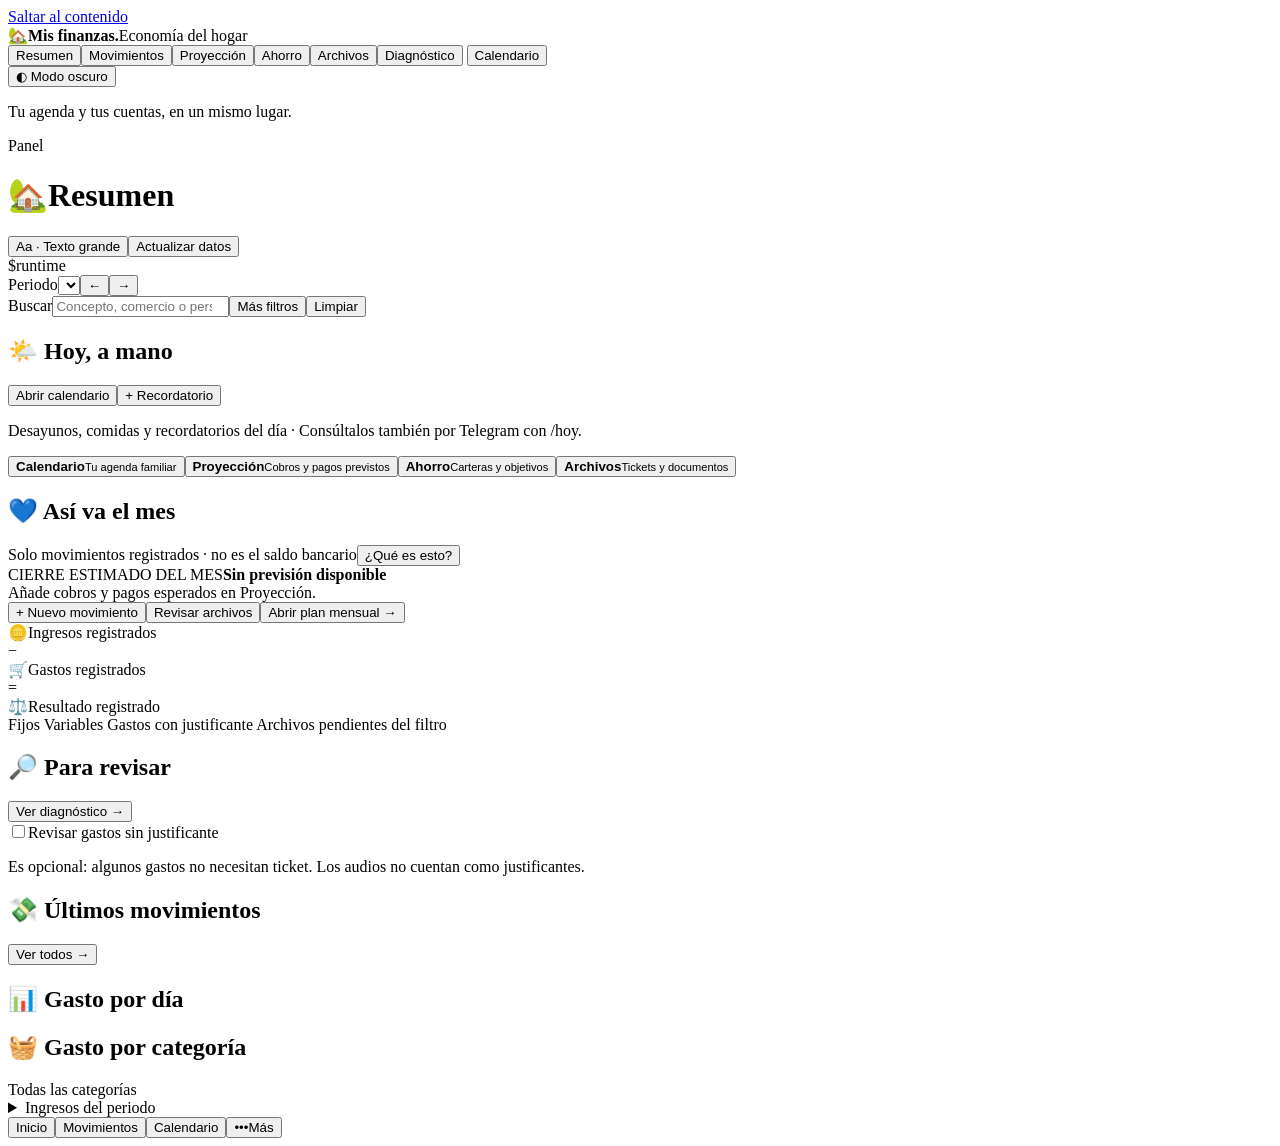
==== commit 5be94b10: "Integra calendario familiar, accesibilidad e inicio silencioso" ====
--- a/finance_bot/ui/dashboard.html
+++ b/finance_bot/ui/dashboard.html
@@ -1,18 +1,19 @@
 <!doctype html>
 <html lang="es">
-<head><meta charset="utf-8"><meta name="viewport" content="width=device-width,initial-scale=1"><title>Mis finanzas</title><style>$css</style></head>
+<head><meta charset="utf-8"><meta name="viewport" content="width=device-width,initial-scale=1"><title>Mis finanzas · Mi hogar</title><link rel="icon" href="data:image/svg+xml,%3Csvg%20xmlns%3D%22http%3A%2F%2Fwww.w3.org%2F2000%2Fsvg%22%20viewBox%3D%220%200%2064%2064%22%3E%3Crect%20width%3D%2264%22%20height%3D%2264%22%20rx%3D%2216%22%20fill%3D%22%23e9efff%22%2F%3E%3Ctext%20x%3D%227%22%20y%3D%2249%22%20font-size%3D%2248%22%3E%F0%9F%8F%A1%3C%2Ftext%3E%3C%2Fsvg%3E"><style>$css</style></head>
 <body>
 <a class="skip" href="#content">Saltar al contenido</a>
 <div class="app-shell">
 <aside class="sidebar">
-<div class="brand"><span class="brand-mark" aria-hidden="true">MF</span><span class="brand-text"><strong>Mis finanzas<span class="brand-dot">.</span></strong><span class="eyebrow">Economía del hogar</span></span></div>
+<div class="brand"><span class="brand-mark" aria-hidden="true">🏡</span><span class="brand-text"><strong>Mis finanzas<span class="brand-dot">.</span></strong><span class="eyebrow">Economía del hogar</span></span></div>
 <nav class="tabs" aria-label="Secciones de finanzas">
-<button data-tab="dashboard" aria-current="page"><span class="nav-icon" data-icon="squares-four" aria-hidden="true"></span>Resumen</button><button data-tab="transactions"><span class="nav-icon" data-icon="arrows-down-up" aria-hidden="true"></span>Movimientos</button><button data-tab="projection"><span class="nav-icon" data-icon="calendar-dots" aria-hidden="true"></span>Proyección</button><button data-tab="savings"><span class="nav-icon" data-icon="piggy-bank" aria-hidden="true"></span>Ahorro</button><button data-tab="files"><span class="nav-icon" data-icon="files" aria-hidden="true"></span>Archivos</button><button data-tab="analytics"><span class="nav-icon" data-icon="stethoscope" aria-hidden="true"></span>Diagnóstico</button>
+<button data-tab="dashboard" aria-current="page"><span class="nav-icon" data-emoji="🏡" data-icon="squares-four" aria-hidden="true"></span>Resumen</button><button data-tab="transactions"><span class="nav-icon" data-emoji="💸" data-icon="arrows-down-up" aria-hidden="true"></span>Movimientos</button><button data-tab="projection"><span class="nav-icon" data-emoji="🔭" data-icon="calendar-dots" aria-hidden="true"></span>Proyección</button><button data-tab="savings"><span class="nav-icon" data-emoji="🐷" data-icon="piggy-bank" aria-hidden="true"></span>Ahorro</button><button data-tab="files"><span class="nav-icon" data-emoji="📁" data-icon="files" aria-hidden="true"></span>Archivos</button><button data-tab="analytics"><span class="nav-icon" data-emoji="🔎" data-icon="stethoscope" aria-hidden="true"></span>Diagnóstico</button>
+<button data-tab="calendar"><span class="nav-icon" data-emoji="📅" data-icon="calendar-dots" aria-hidden="true"></span>Calendario</button>
 </nav>
-<div class="sidebar-foot"><button id="themeToggle" class="quiet theme-toggle" type="button" aria-pressed="false">◐ Modo oscuro</button><p class="sidebar-note">Panel local de consulta. Refleja lo registrado, no el saldo del banco.</p></div>
+<div class="sidebar-foot"><button id="themeToggle" class="quiet theme-toggle" type="button" aria-pressed="false">◐ Modo oscuro</button><p class="sidebar-note">Tu agenda y tus cuentas, en un mismo lugar.</p></div>
 </aside>
 <div class="app-main">
-<header class="app-header"><div><span class="eyebrow" id="viewEyebrow">Panel</span><h1 id="viewTitle">Resumen</h1></div><div class="header-meta"><span id="updatedAt"></span><button id="refreshData" class="secondary">Actualizar datos</button></div></header>
+<header class="app-header"><div><span class="eyebrow" id="viewEyebrow">Panel</span><h1><span id="viewEmoji" class="view-emoji" aria-hidden="true">🏡</span><span id="viewTitle">Resumen</span></h1></div><div class="header-meta"><span id="updatedAt"></span><button id="textSizeToggle" class="secondary" type="button" aria-pressed="false">Aa · Texto grande</button><button id="refreshData" class="secondary">Actualizar datos</button></div></header>
 $runtime
 <main id="content">
 <section id="globalFilters" class="filter-shell" aria-label="Filtros compartidos de resumen, movimientos y archivos">
@@ -21,14 +22,17 @@
 <div id="activeFilters" class="filter-caption" aria-live="polite"></div>
 </section>
 <section id="dashboardPanel" data-panel="dashboard" aria-label="Resumen">
-<div class="section-heading"><div><span class="eyebrow" id="periodLabel"></span><h2>Tu mes, en cifras</h2></div><span class="muted">Solo movimientos registrados · no es el saldo bancario</span><button class="help-button" type="button" data-help="dashboard">¿Qué es esto?</button></div>
+<section class="today-panel panel" aria-labelledby="todayTitle"><div class="panel-heading"><div><span class="eyebrow" id="todayDate"></span><h2 id="todayTitle"><span aria-hidden="true">🌤️</span> Hoy, a mano</h2></div><div class="inline"><button class="secondary" type="button" data-go="calendar">Abrir calendario</button><button class="quiet" id="addTodayEvent" type="button">+ Recordatorio</button></div></div><div id="todayContent" class="today-grid"></div><p class="today-foot">Desayunos, comidas y recordatorios del día · Consúltalos también por Telegram con /hoy.</p></section>
+<div class="home-modules" aria-label="Accesos rápidos"><button data-go="calendar"><span class="module-icon peach" data-emoji="📅" data-icon="calendar-dots"></span><span><strong>Calendario</strong><small>Tu agenda familiar</small></span></button><button data-go="projection"><span class="module-icon lavender" data-emoji="🔭" data-icon="arrows-down-up"></span><span><strong>Proyección</strong><small>Cobros y pagos previstos</small></span></button><button data-go="savings"><span class="module-icon mint" data-emoji="🐷" data-icon="piggy-bank"></span><span><strong>Ahorro</strong><small>Carteras y objetivos</small></span></button><button data-go="files"><span class="module-icon lavender" data-emoji="📁" data-icon="files"></span><span><strong>Archivos</strong><small>Tickets y documentos</small></span></button></div>
+<div id="dashboardFiltersSlot"></div><div class="section-heading"><div><span class="eyebrow" id="periodLabel"></span><h2><span aria-hidden="true">💙</span> Así va el mes</h2></div><span class="muted">Solo movimientos registrados · no es el saldo bancario</span><button class="help-button" type="button" data-help="dashboard">¿Qué es esto?</button></div>
 <div class="dashboard-action-bar closing-hero"><div><span class="eyebrow">CIERRE ESTIMADO DEL MES</span><strong id="closingEstimate">Sin previsión disponible</strong><div id="closingEstimateMeta" class="closing-breakdown">Añade cobros y pagos esperados en Proyección.</div></div><div class="dashboard-action-buttons"><button type="button" id="quickAddTransaction">+ Nuevo movimiento</button><button type="button" class="secondary" data-go="files">Revisar archivos <span id="quickPendingCount"></span></button><button type="button" class="quiet" data-go="projection">Abrir plan mensual →</button></div></div>
-<div class="ledger"><article class="metric income-card"><span class="metric-icon" aria-hidden="true">↑</span><span>Ingresos registrados</span><strong id="incomeTotal" class="income"></strong><small id="incomeDelta"></small></article><span class="operator" aria-hidden="true">−</span><article class="metric expense-card"><span class="metric-icon" aria-hidden="true">↓</span><span>Gastos registrados</span><strong id="expenseTotal"></strong><small id="expenseDelta"></small></article><span class="operator" aria-hidden="true">=</span><article class="metric result"><span class="metric-icon" aria-hidden="true">≡</span><span>Resultado registrado</span><strong id="balanceTotal"></strong><small id="balanceMeta"></small></article></div>
+<div class="ledger"><article class="metric income-card"><span class="metric-icon" aria-hidden="true">🪙</span><span>Ingresos registrados</span><strong id="incomeTotal" class="income"></strong><small id="incomeDelta"></small></article><span class="operator" aria-hidden="true">−</span><article class="metric expense-card"><span class="metric-icon" aria-hidden="true">🛒</span><span>Gastos registrados</span><strong id="expenseTotal"></strong><small id="expenseDelta"></small></article><span class="operator" aria-hidden="true">=</span><article class="metric result"><span class="metric-icon" aria-hidden="true">⚖️</span><span>Resultado registrado</span><strong id="balanceTotal"></strong><small id="balanceMeta"></small></article></div>
 <div class="mini-metrics"><span>Fijos <strong id="fixedTotal"></strong></span><span>Variables <strong id="variableTotal"></strong></span><span>Gastos con justificante <strong id="ticketCoverage"></strong></span><span>Archivos pendientes del filtro <strong id="pendingCount"></strong></span></div>
-<div class="two-col"><article class="panel"><div class="panel-heading"><h2>Para revisar</h2><button class="quiet" data-go="analytics">Ver diagnóstico →</button></div><div id="alertsList"></div><label class="check muted"><input id="requireReceipts" type="checkbox">Revisar gastos sin justificante</label><p class="muted small">Es opcional: algunos gastos no necesitan ticket. Los audios no cuentan como justificantes.</p></article><article class="panel"><div class="panel-heading"><h2>Últimos movimientos</h2><button class="quiet" data-go="transactions">Ver todos →</button></div><div id="recentList"></div></article></div>
-<div class="two-col"><article class="panel"><div class="panel-heading"><h2>Gasto por día</h2><span id="dailyExpenseMeta" class="muted small"></span></div><div id="monthlyChart"></div></article><article class="panel"><div class="panel-heading"><h2>Gasto por categoría</h2><span class="muted small">Todas las categorías</span></div><div id="categoryChart"></div></article></div>
+<div class="two-col"><article class="panel"><div class="panel-heading"><h2><span aria-hidden="true">🔎</span> Para revisar</h2><button class="quiet" data-go="analytics">Ver diagnóstico →</button></div><div id="alertsList"></div><label class="check muted"><input id="requireReceipts" type="checkbox">Revisar gastos sin justificante</label><p class="muted small">Es opcional: algunos gastos no necesitan ticket. Los audios no cuentan como justificantes.</p></article><article class="panel"><div class="panel-heading"><h2><span aria-hidden="true">💸</span> Últimos movimientos</h2><button class="quiet" data-go="transactions">Ver todos →</button></div><div id="recentList"></div></article></div>
+<div class="two-col"><article class="panel"><div class="panel-heading"><h2><span aria-hidden="true">📊</span> Gasto por día</h2><span id="dailyExpenseMeta" class="muted small"></span></div><div id="monthlyChart"></div></article><article class="panel"><div class="panel-heading"><h2><span aria-hidden="true">🧺</span> Gasto por categoría</h2><span class="muted small">Todas las categorías</span></div><div id="categoryChart"></div></article></div>
 <article class="panel"><details><summary>Ingresos del periodo <span id="incomeListTotal"></span></summary><div id="incomeList"></div></details></article>
 </section>
+<section data-panel="calendar" id="calendarPanel" hidden aria-label="Calendario familiar"><div class="section-heading"><div><span class="eyebrow">AGENDA DEL HOGAR</span><h2><span aria-hidden="true">📅</span> Calendario familiar</h2><p class="muted small">Menús, desayunos y recordatorios, también disponibles en Telegram con /hoy.</p></div><button type="button" id="addCalendarEvent">+ Añadir evento</button></div><div class="calendar-toolbar"><div class="inline"><button type="button" class="secondary" data-calendar-month-step="-1" aria-label="Mes anterior">←</button><label>Mes<input id="calendarMonth" type="month"></label><button type="button" class="secondary" data-calendar-month-step="1" aria-label="Mes siguiente">→</button><button type="button" class="quiet" id="calendarGoToday">Hoy</button></div><div class="inline calendar-view"><button type="button" class="secondary" data-calendar-view="calendar" aria-pressed="true">Calendario</button><button type="button" class="secondary" data-calendar-view="list" aria-pressed="false">Agenda</button></div></div><div class="section-heading" id="calendarDayHeading"><div><span class="eyebrow">DÍA SELECCIONADO</span><h2 id="calendarSelectedDate" tabindex="-1"></h2></div><div class="inline"><button type="button" id="addSelectedDayEvent">+ Añadir a este día</button><label class="check"><input type="checkbox" id="calendarShowSkipped">Mostrar omitidos</label></div></div><div id="calendarAgenda" class="calendar-agenda" aria-live="polite"></div><section class="panel" id="calendarMonthPanel"><div class="panel-heading"><div><h2 id="calendarMonthName"></h2><p class="muted small">Toca un día para ver y editar sus detalles.</p></div><span class="muted small" id="calendarCount"></span></div><div id="familyCalendar"></div></section></section>
 <section data-panel="transactions" id="transactionsPanel" hidden aria-label="Movimientos"><div class="section-heading"><div class="inline"><span id="transactionsTotals" class="muted"></span><button id="addTransaction" type="button">Nuevo movimiento</button></div><button class="help-button" type="button" data-help="transactions">¿Qué es esto?</button></div>
 <div class="table-tools"><label>Vista<select id="movementView"><option value="purchases">Por compra o ticket</option><option value="lines">Líneas individuales</option></select></label><label>Orden<select id="amountSort"><option value="date_desc">Fecha: más reciente</option><option value="date_asc">Fecha: más antigua</option><option value="amount_desc">Importe: mayor primero</option><option value="amount_asc">Importe: menor primero</option></select></label><label>Por página<select id="pageSize"><option>25</option><option>50</option><option>100</option></select></label><details class="columns"><summary>Columnas</summary><label class="check"><input type="checkbox" data-column="category" checked>Categoría</label><label class="check"><input type="checkbox" data-column="store" checked>Comercio</label><label class="check"><input type="checkbox" data-column="user" checked>Persona</label></details></div>
 <div id="transactionsBody" class="movement-list"></div><div class="pagination"><button id="prevPage" class="secondary">← Anterior</button><span id="pageLabel" aria-live="polite"></span><button id="nextPage" class="secondary">Siguiente →</button></div>
@@ -40,18 +44,20 @@
 <details class="panel plan-details"><summary><span><strong>Ver previsión de los próximos 12 meses</strong><small>Comparación del plan de ingresos y gastos</small></span></summary><div id="trendChart"></div></details>
 </section>
 <section data-panel="files" id="filesPanel" hidden aria-label="Archivos"><div class="section-heading"><label>Estado<select id="fileStatus"><option value="">Todos</option><option value="pending">Pendientes de revisión</option><option value="processed">Procesados</option><option value="duplicado">Duplicados</option><option value="missing">No disponibles</option></select></label></div><p class="muted small">El periodo usa la fecha de recepción. Categoría, comercio y tipo se aplican a los movimientos vinculados.</p><div id="fileCount" class="muted"></div><div id="receiptList" class="file-grid"></div><button id="moreFiles" class="secondary">Mostrar más archivos</button></section>
-<section data-panel="savings" id="savingsPanel" hidden aria-label="Ahorro"><div class="section-heading"><div class="inline"><label>Hasta el mes<input id="savingsEndMonth" type="month"></label><button type="button" class="secondary period-step" data-month-step="savings:-1" aria-label="Mes final anterior">←</button><button type="button" class="secondary period-step" data-month-step="savings:1" aria-label="Mes final siguiente">→</button></div><button class="help-button" type="button" data-help="savings">¿Qué es esto?</button></div><p class="muted">Calcula cuánto dinero podrías tener al terminar el periodo. El saldo actual y las carteras se muestran aparte para que puedas revisar cada parte.</p><div id="savingsSummary" class="projection-summary"></div><div class="two-col"><article class="panel"><div class="panel-heading"><h2>Saldo actual</h2></div><form id="savingsSettingsForm" class="form-grid"><label>Saldo manual (€)<input name="currentBalance" inputmode="decimal"></label><label>Fecha del saldo<input name="currentBalanceDate" type="date"></label><label>Reserva mensual (€)<input name="emergencyMonthly" inputmode="decimal" value="0"></label><label class="check full"><input name="includeCurrentBalance" type="checkbox">Incluir este saldo en el total estimado</label><button type="submit">Guardar saldo</button></form><p class="muted small">Este saldo es dinero que no está incluido en tus carteras. Puedes corregirlo sin crear movimientos.</p></article><article class="panel"><div class="panel-heading"><h2>Mis carteras de ahorro</h2><button id="addWallet" type="button" class="secondary">Añadir cartera</button></div><div id="walletsBody"></div><p class="muted small">Ejemplos: Emergencias, Viaje o Efectivo reservado. Marca las que quieras incluir.</p></article></div><article class="panel"><div class="panel-heading"><h2>Ahorro mes a mes</h2><div class="inline"><button type="button" class="quiet" data-savings-range="3">3 meses</button><button type="button" class="quiet" data-savings-range="6">6 meses</button><button type="button" class="quiet" data-savings-range="12">12 meses</button></div></div><div id="savingsChart"></div><div id="savingsTable"></div></article><div class="two-col"><article class="panel"><h2>Objetivos</h2><form id="goalForm" class="inline"><input name="name" placeholder="Nombre del objetivo" required><input name="target" inputmode="decimal" placeholder="Objetivo €" required><input name="targetDate" type="date"><button type="submit">Crear objetivo</button></form><div id="goalsBody"></div></article><article class="panel"><h2>Simulador</h2><form id="savingsSimulator" class="form-grid"><label>Importe (€)<input name="amount" inputmode="decimal" required></label><label>Tipo<select name="kind"><option value="expense">Gasto extra</option><option value="income">Ingreso extra</option></select></label><label>Frecuencia<select name="frequency"><option value="once">Una vez</option><option value="monthly">Cada mes</option></select></label><button type="submit">Probar escenario</button></form><div id="simulatorResult" class="muted"></div></article></div><details class="panel"><summary><strong>Mis cuentas y transferencias</strong><small>Banco y efectivo, sin sumarlos automáticamente al ahorro</small></summary><div class="section-heading"><h2>Cuentas</h2><button id="addAccount" type="button">Añadir cuenta</button></div><div id="accountsBody" class="file-grid"></div></details><details class="panel"><summary><strong>Presupuestos por categoría</strong><small>Control mensual de límites de gasto</small></summary><form id="budgetForm" class="inline"><input name="month" type="month" required><select name="category" required></select><input name="amount" inputmode="decimal" placeholder="Presupuesto €" required><button type="submit">Guardar presupuesto</button></form><div id="budgetsBody"></div></details></section>
-<section data-panel="analytics" id="analyticsPanel" hidden aria-label="Diagnóstico"><div class="section-heading"><label>Mes analizado<select id="analyticsMonth"></select></label></div><p class="muted">Se analiza el mes completo. Los filtros de Movimientos no se aplican aquí.</p><div id="analyticsNarrative"></div><div class="two-col"><article class="panel"><h2>Lectura del mes</h2><div id="analyticsRecommendations"></div></article><article class="panel"><h2>Índice orientativo del plan</h2><strong id="analyticsScore" class="score"></strong><p class="muted">No es una calificación de tu salud financiera. Describe únicamente el plan y los registros disponibles.</p><details><summary>Cómo se calcula</summary><div id="scoreBreakdown"></div></details></article></div><article class="panel"><div class="panel-heading"><h2>Avisos de IA y vinculaciones</h2><span id="analyticsAiAlertsCount"></span></div><div id="analyticsAiAlerts"></div></article><article class="panel"><h2>Próximos meses</h2><div id="analyticsFutureBody"></div></article></section>
+<section data-panel="savings" id="savingsPanel" hidden aria-label="Ahorro"><div class="section-heading"><div class="inline"><label>Hasta el mes<input id="savingsEndMonth" type="month"></label><button type="button" class="secondary period-step" data-month-step="savings:-1" aria-label="Mes final anterior">←</button><button type="button" class="secondary period-step" data-month-step="savings:1" aria-label="Mes final siguiente">→</button></div><button class="help-button" type="button" data-help="savings">¿Qué es esto?</button></div><p class="muted">Calcula cuánto dinero podrías tener al terminar el periodo. El saldo actual y las carteras se muestran aparte para que puedas revisar cada parte.</p><div id="savingsSummary" class="projection-summary"></div><div class="two-col"><article class="panel"><div class="panel-heading"><h2><span aria-hidden="true">👛</span> Saldo actual</h2></div><form id="savingsSettingsForm" class="form-grid"><label>Saldo manual (€)<input name="currentBalance" inputmode="decimal"></label><label>Fecha del saldo<input name="currentBalanceDate" type="date"></label><label>Reserva mensual (€)<input name="emergencyMonthly" inputmode="decimal" value="0"></label><label class="check full"><input name="includeCurrentBalance" type="checkbox">Incluir este saldo en el total estimado</label><button type="submit">Guardar saldo</button></form><p class="muted small">Este saldo es dinero que no está incluido en tus carteras. Puedes corregirlo sin crear movimientos.</p></article><article class="panel"><div class="panel-heading"><h2><span aria-hidden="true">🐷</span> Mis carteras de ahorro</h2><button id="addWallet" type="button" class="secondary">Añadir cartera</button></div><div id="walletsBody"></div><p class="muted small">Ejemplos: Emergencias, Viaje o Efectivo reservado. Marca las que quieras incluir.</p></article></div><article class="panel"><div class="panel-heading"><h2><span aria-hidden="true">🌱</span> Ahorro mes a mes</h2><div class="inline"><button type="button" class="quiet" data-savings-range="3">3 meses</button><button type="button" class="quiet" data-savings-range="6">6 meses</button><button type="button" class="quiet" data-savings-range="12">12 meses</button></div></div><div id="savingsChart"></div><div id="savingsTable"></div></article><div class="two-col"><article class="panel"><h2><span aria-hidden="true">🎯</span> Objetivos</h2><form id="goalForm" class="inline"><input name="name" aria-label="Nombre del objetivo" placeholder="Nombre del objetivo" required><input name="target" inputmode="decimal" aria-label="Importe del objetivo en euros" placeholder="Objetivo €" required><input name="targetDate" type="date" aria-label="Fecha del objetivo"><button type="submit">Crear objetivo</button></form><div id="goalsBody"></div></article><article class="panel"><h2><span aria-hidden="true">🧮</span> Simulador</h2><form id="savingsSimulator" class="form-grid"><label>Importe (€)<input name="amount" inputmode="decimal" required></label><label>Tipo<select name="kind"><option value="expense">Gasto extra</option><option value="income">Ingreso extra</option></select></label><label>Frecuencia<select name="frequency"><option value="once">Una vez</option><option value="monthly">Cada mes</option></select></label><button type="submit">Probar escenario</button></form><div id="simulatorResult" class="muted"></div></article></div><details class="panel"><summary><strong>Mis cuentas y transferencias</strong><small>Banco y efectivo, sin sumarlos automáticamente al ahorro</small></summary><div class="section-heading"><h2><span aria-hidden="true">🏦</span> Cuentas</h2><button id="addAccount" type="button">Añadir cuenta</button></div><div id="accountsBody" class="file-grid"></div></details><details class="panel"><summary><strong>Presupuestos por categoría</strong><small>Control mensual de límites de gasto</small></summary><form id="budgetForm" class="inline"><input name="month" type="month" aria-label="Mes del presupuesto" required><select name="category" aria-label="Categoría del presupuesto" required></select><input name="amount" inputmode="decimal" aria-label="Importe del presupuesto en euros" placeholder="Presupuesto €" required><button type="submit">Guardar presupuesto</button></form><div id="budgetsBody"></div></details></section>
+<section data-panel="analytics" id="analyticsPanel" hidden aria-label="Diagnóstico"><div class="section-heading"><label>Mes analizado<select id="analyticsMonth"></select></label></div><p class="muted">Se analiza el mes completo. Los filtros de Movimientos no se aplican aquí.</p><div id="analyticsNarrative"></div><div class="two-col"><article class="panel"><h2><span aria-hidden="true">📖</span> Lectura del mes</h2><div id="analyticsRecommendations"></div></article><article class="panel"><h2>Índice orientativo del plan</h2><strong id="analyticsScore" class="score"></strong><p class="muted">No es una calificación de tu salud financiera. Describe únicamente el plan y los registros disponibles.</p><details><summary>Cómo se calcula</summary><div id="scoreBreakdown"></div></details></article></div><article class="panel"><div class="panel-heading"><h2>Avisos de IA y vinculaciones</h2><span id="analyticsAiAlertsCount"></span></div><div id="analyticsAiAlerts"></div></article><article class="panel"><h2><span aria-hidden="true">🔭</span> Próximos meses</h2><div id="analyticsFutureBody"></div></article></section>
 </main>
 </div>
 </div>
+<nav class="mobile-home-nav" aria-label="Navegación móvil"><button data-tab="dashboard"><span data-emoji="🏡" data-icon="squares-four"></span>Inicio</button><button data-tab="transactions"><span data-emoji="💸" data-icon="arrows-down-up"></span>Movimientos</button><button data-tab="calendar"><span data-emoji="📅" data-icon="calendar-dots"></span>Calendario</button><button type="button" id="mobileMore"><span aria-hidden="true">•••</span>Más</button></nav><dialog id="mobileMoreModal" aria-labelledby="mobileMoreTitle"><div class="dialog-heading"><h2 id="mobileMoreTitle">Todo a mano</h2><button type="button" class="quiet" data-close="mobileMoreModal" aria-label="Cerrar">✕</button></div><div class="more-modules"><button data-go="projection">Proyección mensual →</button><button data-go="savings">Ahorro, carteras y objetivos →</button><button data-go="files">Archivos y tickets →</button><button data-go="analytics">Diagnóstico →</button><button type="button" id="mobileThemeToggle">Cambiar modo claro / oscuro</button></div></dialog>
 <div id="toast" role="status" class="toast" hidden></div>
 <dialog id="editModal" aria-labelledby="editTitle"><form id="editForm"><div class="dialog-heading"><h2 id="editTitle">Editar movimiento</h2><button type="button" class="quiet" data-close="editModal" aria-label="Cerrar edición">✕</button></div><input name="id" type="hidden"><div class="form-grid"><label>Fecha<input name="date" type="date" required></label><label>Importe (€)<input name="amount" inputmode="decimal" required></label><label class="full">Descripción<input name="description" required></label><label>Categoría<select name="category" required></select></label><label>Tipo<select name="kind"><option value="expense">Gasto</option><option value="income">Ingreso</option></select></label><label>Comercio<input name="store" list="storeNames"></label><label>Cuenta<select name="accountId"></select></label><label>Persona<select name="userId"></select></label><label>Recurrencia<select name="isFixed"><option value="false">Variable</option><option value="true">Fijo</option></select></label><label>Archivo vinculado<select name="receiptId"></select></label><label class="check full"><input name="removeAttachment" type="checkbox">Quitar el adjunto de este movimiento</label><label class="full">Proyección vinculada<select name="projectionTemplateId"></select></label><p class="muted small full">Al cambiar el vínculo, el concepto anterior vuelve a pendiente si ya no tiene movimientos. El nuevo se marca como pagado/cobrado.</p><label class="check full"><input name="reviewed" type="checkbox">He revisado los avisos de este movimiento</label><div id="editContext" class="full"></div></div><p class="form-error" id="editError" role="alert" hidden></p><div class="form-actions"><button type="button" class="danger" id="deleteTransaction">Eliminar</button><button type="button" class="secondary" data-close="editModal">Cancelar</button><button type="submit">Guardar cambios</button></div></form></dialog>
 <dialog id="newTransactionModal" aria-labelledby="newTransactionTitle"><form id="newTransactionForm"><div class="dialog-heading"><h2 id="newTransactionTitle">Nuevo movimiento</h2><button type="button" class="quiet" data-close="newTransactionModal" aria-label="Cerrar">✕</button></div><div class="form-grid"><label>Fecha<input name="date" type="date" required></label><label>Importe (€)<input name="amount" inputmode="decimal" required></label><label class="full">Descripción<input name="description" required></label><label>Categoría<select name="category" required></select></label><label>Tipo<select name="kind"><option value="expense">Gasto</option><option value="income">Ingreso</option></select></label><label>Comercio<input name="store" list="storeNames"></label><label>Cuenta<select name="accountId"></select></label><label>Recurrencia<select name="isFixed"><option value="false">Variable</option><option value="true">Fijo</option></select></label></div><p class="form-error" id="newTransactionError" role="alert" hidden></p><div class="form-actions"><button type="button" class="secondary" data-close="newTransactionModal">Cancelar</button><button type="submit">Guardar movimiento</button></div></form></dialog>
-<dialog id="projectionModal" aria-labelledby="projectionEditTitle"><form id="projectionForm"><div class="dialog-heading"><h2 id="projectionEditTitle">Editar concepto</h2><button type="button" class="quiet" data-close="projectionModal" aria-label="Cerrar concepto">✕</button></div><p id="projectionEditContext" class="notice"></p><input name="id" type="hidden"><input name="month" type="hidden"><div class="form-grid"><label class="full">Concepto<input name="name" required></label><label>Tipo<select name="kind"><option value="expense">Gasto</option><option value="income">Ingreso</option></select></label><label>Categoría<select name="category" required></select></label><label>Importe previsto (€)<input name="amount" inputmode="decimal" required></label><label>Estado<select name="status"><option value="pending">Pendiente</option><option value="completed">Pagado / cobrado</option><option value="skipped">Omitido</option></select></label><label>Duración<select name="duration"><option value="monthly">Mensual</option><option value="once">Solo este mes</option><option value="installments">En cuotas</option></select></label><label>Desde el mes<input name="startMonth" type="month" required></label><label>Hasta el mes<input name="endMonth" type="month"></label><label>Aplicar importe<select name="updateDefault"><option value="false">Solo este mes</option><option value="true">También meses futuros sin importe propio</option></select></label><label data-installment>Cuota actual<input name="installmentCurrent" type="number" min="1" step="1"></label><label data-installment>Total de cuotas<input name="installmentTotal" type="number" min="1" step="1"></label><label class="full">Nota del mes<textarea name="note" rows="2"></textarea></label><label class="check full"><input name="autoRegister" type="checkbox">Se cobra o paga automáticamente (domiciliado): al marcarlo como pagado se registra su movimiento</label></div><p class="muted small">Indica desde qué mes se aplica y, si es temporal, hasta qué mes. Si dejas “Hasta el mes” vacío, continúa indefinidamente. Para terminarlo desde un mes concreto puedes usar “Finalizar desde este mes” en la tarjeta.</p><p id="projectionError" class="form-error" role="alert" hidden></p><div class="form-actions"><button type="button" class="secondary" data-close="projectionModal">Cancelar</button><button type="submit">Guardar concepto</button></div></form></dialog>
+<dialog id="projectionModal" aria-labelledby="projectionEditTitle"><form id="projectionForm"><div class="dialog-heading"><h2 id="projectionEditTitle">Editar concepto</h2><button type="button" class="quiet" data-close="projectionModal" aria-label="Cerrar concepto">✕</button></div><p id="projectionEditContext" class="notice"></p><input name="id" type="hidden"><input name="month" type="hidden"><div class="form-grid"><label class="full">Concepto<input name="name" required></label><label>Tipo<select name="kind"><option value="expense">Gasto</option><option value="income">Ingreso</option></select></label><label>Categoría<select name="category" required></select></label><label>Importe previsto (€)<input name="amount" inputmode="decimal" required></label><label>Estado<select name="status"><option value="pending">Pendiente</option><option value="completed">Pagado / cobrado</option><option value="skipped">Omitido</option></select></label><label>Duración<select name="duration"><option value="monthly">Mensual</option><option value="once">Solo este mes</option><option value="installments">En cuotas</option></select></label><label>Desde el mes<input name="startMonth" type="month" required></label><label>Hasta el mes<input name="endMonth" type="month"></label><label>Aplicar importe<select name="updateDefault"><option value="false">Solo este mes</option><option value="true">También meses futuros sin importe propio</option></select></label><label data-installment>Cuota actual<input name="installmentCurrent" type="number" min="1" step="1"></label><label data-installment>Total de cuotas<input name="installmentTotal" type="number" min="1" step="1"></label><label class="full" data-envelope hidden>Presupuesto semanal (€)<input name="weeklyBudget" inputmode="decimal" placeholder="Ej. 120"><small class="muted">Lunes a domingo. Lo que no se gasta en una semana no pasa a la siguiente. Vacío: se usa el importe mensual.</small></label><label class="full">Nota del mes<textarea name="note" rows="2"></textarea></label><label class="check full"><input name="autoRegister" type="checkbox">Se cobra o paga automáticamente (domiciliado): al marcarlo como pagado se registra su movimiento</label></div><p class="muted small">Indica desde qué mes se aplica y, si es temporal, hasta qué mes. Si dejas “Hasta el mes” vacío, continúa indefinidamente. Para terminarlo desde un mes concreto puedes usar “Finalizar desde este mes” en la tarjeta.</p><p id="projectionError" class="form-error" role="alert" hidden></p><div class="form-actions"><button type="button" class="secondary" data-close="projectionModal">Cancelar</button><button type="submit">Guardar concepto</button></div></form></dialog>
 <dialog id="attachmentModal" aria-labelledby="attachmentTitle"><div class="dialog-heading"><h2 id="attachmentTitle">Vista previa del archivo</h2><button class="quiet" data-close="attachmentModal" aria-label="Cerrar vista previa">✕</button></div><div id="attachmentContent"></div></dialog>
 <dialog id="transferModal" aria-labelledby="transferTitle"><form id="transferForm"><div class="dialog-heading"><h2 id="transferTitle">Transferencia entre cuentas</h2><button type="button" class="quiet" data-close="transferModal" aria-label="Cerrar">✕</button></div><div class="form-grid"><label>Cuenta de origen<select name="fromAccountId" required></select></label><label>Cuenta de destino<select name="toAccountId" required></select></label><label>Importe (€)<input name="amount" inputmode="decimal" required></label><label class="full">Nota<input name="note"></label></div><p class="form-error" id="transferError" role="alert" hidden></p><div class="form-actions"><button type="button" class="secondary" data-close="transferModal">Cancelar</button><button type="submit">Guardar transferencia</button></div></form></dialog>
 <dialog id="receiptReviewModal" class="wide-dialog" aria-labelledby="receiptReviewTitle"><form id="receiptReviewForm"><div class="dialog-heading"><div><span class="eyebrow">COMPROBAR ANTES DE GUARDAR</span><h2 id="receiptReviewTitle">Revisar ticket</h2></div><button type="button" class="quiet" data-close="receiptReviewModal" aria-label="Cerrar">✕</button></div><input name="receiptId" type="hidden"><div class="receipt-review-layout"><aside><div id="receiptReviewPreview" class="receipt-review-preview"></div><div id="receiptReviewMeta" class="muted small"></div></aside><div><p class="muted small">Corrige las líneas. La suma debe coincidir con el total que ves en el justificante.</p><label class="receipt-total-field">Total del justificante (€)<input name="expectedTotal" inputmode="decimal" placeholder="Ej. 34,75"></label><div id="receiptReviewSum" class="receipt-review-sum" aria-live="polite"></div><div id="receiptReviewRows"></div><button type="button" class="secondary" id="addReceiptLine">Añadir línea</button></div></div><p class="form-error" id="receiptReviewError" role="alert" hidden></p><div class="form-actions"><button type="button" class="secondary" data-close="receiptReviewModal">Cancelar</button><button type="submit">Confirmar ticket</button></div></form></dialog>
 <dialog id="walletModal" aria-labelledby="walletTitle"><form id="walletForm"><div class="dialog-heading"><h2 id="walletTitle">Añadir cartera</h2><button type="button" class="quiet" data-close="walletModal" aria-label="Cerrar">✕</button></div><input name="id" type="hidden"><div class="form-grid"><label class="full">Nombre<input name="name" placeholder="Ej. Emergencias" required></label><label>Saldo actual (€)<input name="balance" inputmode="decimal" required></label><label class="check"><input name="includeInProjection" type="checkbox">Incluir en el total estimado</label></div><p class="form-error" id="walletError" role="alert" hidden></p><div class="form-actions"><button type="button" class="secondary" data-close="walletModal">Cancelar</button><button type="submit">Guardar cartera</button></div></form></dialog>
+<dialog id="calendarEventModal" aria-labelledby="calendarEventTitle"><form id="calendarEventForm"><div class="dialog-heading"><h2 id="calendarEventTitle">Añadir al calendario</h2><button type="button" class="quiet" data-close="calendarEventModal" aria-label="Cerrar">✕</button></div><input name="id" type="hidden"><input name="occurrenceDate" type="hidden"><label id="calendarScopeLabel" hidden>Aplicar el cambio<select name="scope"><option value="occurrence">Solo este día</option><option value="series">Toda la serie (incluida la repetición)</option></select></label><p class="muted" id="calendarScopeHelp" hidden>Los detalles se guardarán solo para este día. La repetición pertenece a toda la serie.</p><button type="button" class="secondary" id="calendarChangeRecurrence" hidden>Cambiar repetición de la serie</button><div class="form-grid"><label class="full">Título<input name="title" maxlength="200" placeholder="Ej. Llevar ropa de recambio" required></label><label data-calendar-schedule>Repetición<select name="recurrence"><option value="once">No se repite · solo esta fecha</option><option value="daily">Cada día</option><option value="weekly">Cada semana</option><option value="monthly">Cada mes</option><option value="yearly">Cada año</option></select></label><label>Tipo<select name="kind"><option value="reminder">Recordatorio</option><option value="event">Evento</option><option value="breakfast">Desayuno</option><option value="meal">Comida</option><option value="note">Nota</option></select></label><label>Persona<input name="person" maxlength="100" placeholder="Ej. Niño, familia…"></label><label class="full">Platos y detalles<textarea name="details" rows="5" maxlength="4000" placeholder="Escribe el menú completo, lo que hay que preparar o los detalles del recordatorio"></textarea></label><label data-calendar-schedule>Fecha de inicio<input name="startDate" type="date" required></label><label>Hora (opcional)<input name="time" type="time"></label><label data-calendar-schedule>Último día (opcional)<input name="endDate" type="date"></label><fieldset class="full weekday-picker" id="calendarWeekdays" hidden><legend>Días de la semana</legend><label class="check"><input type="checkbox" name="weekdays" value="0">Lun</label><label class="check"><input type="checkbox" name="weekdays" value="1">Mar</label><label class="check"><input type="checkbox" name="weekdays" value="2">Mié</label><label class="check"><input type="checkbox" name="weekdays" value="3">Jue</label><label class="check"><input type="checkbox" name="weekdays" value="4">Vie</label><label class="check"><input type="checkbox" name="weekdays" value="5">Sáb</label><label class="check"><input type="checkbox" name="weekdays" value="6">Dom</label></fieldset></div><p class="muted small" id="calendarRuleNote">Los recordatorios aparecen en Hoy y en /hoy en su fecha. En la repetición mensual o anual, un día inexistente se omite.</p><p class="form-error" id="calendarEventError" role="alert" hidden></p><div class="form-actions"><button type="button" class="danger" id="archiveCalendarEvent" hidden>Retirar toda la serie</button><button type="button" class="secondary" data-close="calendarEventModal">Cancelar</button><button type="submit">Guardar evento</button></div></form></dialog>
 <datalist id="storeNames"></datalist><script id="initialData" type="application/json">$data</script><script>$js</script>
 </body></html>
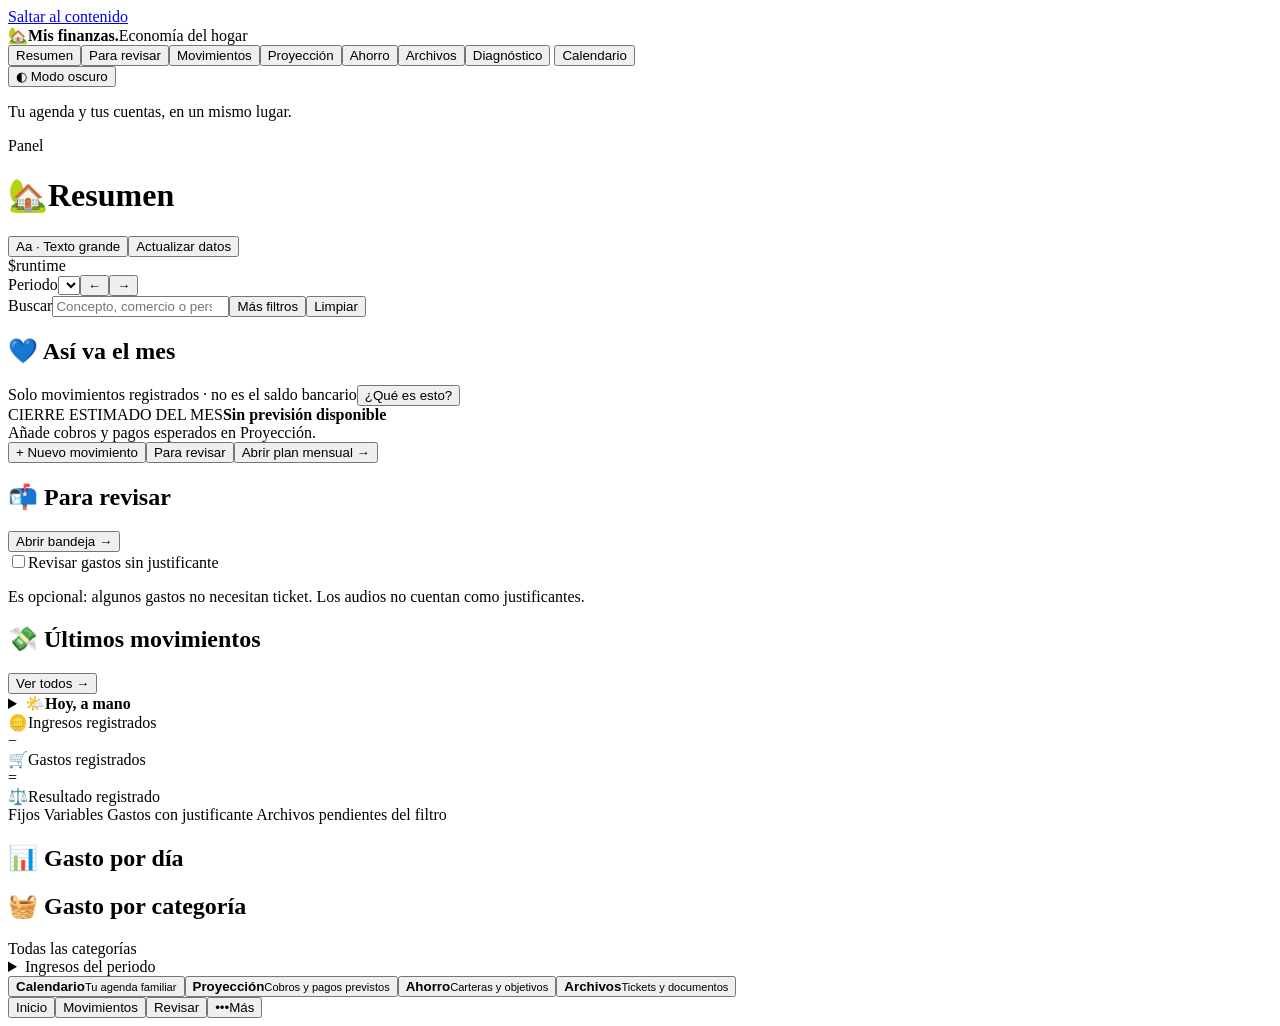
==== commit bd83d948: "Confirmaciones con botones, tickets por total y bandeja única Telegram: cada movimiento se confirma " ====
--- a/finance_bot/ui/dashboard.html
+++ b/finance_bot/ui/dashboard.html
@@ -7,7 +7,7 @@
 <aside class="sidebar">
 <div class="brand"><span class="brand-mark" aria-hidden="true">🏡</span><span class="brand-text"><strong>Mis finanzas<span class="brand-dot">.</span></strong><span class="eyebrow">Economía del hogar</span></span></div>
 <nav class="tabs" aria-label="Secciones de finanzas">
-<button data-tab="dashboard" aria-current="page"><span class="nav-icon" data-emoji="🏡" data-icon="squares-four" aria-hidden="true"></span>Resumen</button><button data-tab="transactions"><span class="nav-icon" data-emoji="💸" data-icon="arrows-down-up" aria-hidden="true"></span>Movimientos</button><button data-tab="projection"><span class="nav-icon" data-emoji="🔭" data-icon="calendar-dots" aria-hidden="true"></span>Proyección</button><button data-tab="savings"><span class="nav-icon" data-emoji="🐷" data-icon="piggy-bank" aria-hidden="true"></span>Ahorro</button><button data-tab="files"><span class="nav-icon" data-emoji="📁" data-icon="files" aria-hidden="true"></span>Archivos</button><button data-tab="analytics"><span class="nav-icon" data-emoji="🔎" data-icon="stethoscope" aria-hidden="true"></span>Diagnóstico</button>
+<button data-tab="dashboard" aria-current="page"><span class="nav-icon" data-emoji="🏡" data-icon="squares-four" aria-hidden="true"></span>Resumen</button><button data-tab="inbox"><span class="nav-icon" data-emoji="📬" data-icon="tray" aria-hidden="true"></span>Para revisar<span id="navInboxCount" class="nav-badge" hidden></span></button><button data-tab="transactions"><span class="nav-icon" data-emoji="💸" data-icon="arrows-down-up" aria-hidden="true"></span>Movimientos</button><button data-tab="projection"><span class="nav-icon" data-emoji="🔭" data-icon="calendar-dots" aria-hidden="true"></span>Proyección</button><button data-tab="savings"><span class="nav-icon" data-emoji="🐷" data-icon="piggy-bank" aria-hidden="true"></span>Ahorro</button><button data-tab="files"><span class="nav-icon" data-emoji="📁" data-icon="files" aria-hidden="true"></span>Archivos</button><button data-tab="analytics"><span class="nav-icon" data-emoji="🔎" data-icon="stethoscope" aria-hidden="true"></span>Diagnóstico</button>
 <button data-tab="calendar"><span class="nav-icon" data-emoji="📅" data-icon="calendar-dots" aria-hidden="true"></span>Calendario</button>
 </nav>
 <div class="sidebar-foot"><button id="themeToggle" class="quiet theme-toggle" type="button" aria-pressed="false">◐ Modo oscuro</button><p class="sidebar-note">Tu agenda y tus cuentas, en un mismo lugar.</p></div>
@@ -22,16 +22,17 @@
 <div id="activeFilters" class="filter-caption" aria-live="polite"></div>
 </section>
 <section id="dashboardPanel" data-panel="dashboard" aria-label="Resumen">
-<section class="today-panel panel" aria-labelledby="todayTitle"><div class="panel-heading"><div><span class="eyebrow" id="todayDate"></span><h2 id="todayTitle"><span aria-hidden="true">🌤️</span> Hoy, a mano</h2></div><div class="inline"><button class="secondary" type="button" data-go="calendar">Abrir calendario</button><button class="quiet" id="addTodayEvent" type="button">+ Recordatorio</button></div></div><div id="todayContent" class="today-grid"></div><p class="today-foot">Desayunos, comidas y recordatorios del día · Consúltalos también por Telegram con /hoy.</p></section>
-<div class="home-modules" aria-label="Accesos rápidos"><button data-go="calendar"><span class="module-icon peach" data-emoji="📅" data-icon="calendar-dots"></span><span><strong>Calendario</strong><small>Tu agenda familiar</small></span></button><button data-go="projection"><span class="module-icon lavender" data-emoji="🔭" data-icon="arrows-down-up"></span><span><strong>Proyección</strong><small>Cobros y pagos previstos</small></span></button><button data-go="savings"><span class="module-icon mint" data-emoji="🐷" data-icon="piggy-bank"></span><span><strong>Ahorro</strong><small>Carteras y objetivos</small></span></button><button data-go="files"><span class="module-icon lavender" data-emoji="📁" data-icon="files"></span><span><strong>Archivos</strong><small>Tickets y documentos</small></span></button></div>
 <div id="dashboardFiltersSlot"></div><div class="section-heading"><div><span class="eyebrow" id="periodLabel"></span><h2><span aria-hidden="true">💙</span> Así va el mes</h2></div><span class="muted">Solo movimientos registrados · no es el saldo bancario</span><button class="help-button" type="button" data-help="dashboard">¿Qué es esto?</button></div>
-<div class="dashboard-action-bar closing-hero"><div><span class="eyebrow">CIERRE ESTIMADO DEL MES</span><strong id="closingEstimate">Sin previsión disponible</strong><div id="closingEstimateMeta" class="closing-breakdown">Añade cobros y pagos esperados en Proyección.</div></div><div class="dashboard-action-buttons"><button type="button" id="quickAddTransaction">+ Nuevo movimiento</button><button type="button" class="secondary" data-go="files">Revisar archivos <span id="quickPendingCount"></span></button><button type="button" class="quiet" data-go="projection">Abrir plan mensual →</button></div></div>
+<div class="dashboard-action-bar closing-hero"><div><span class="eyebrow">CIERRE ESTIMADO DEL MES</span><strong id="closingEstimate">Sin previsión disponible</strong><div id="closingEstimateMeta" class="closing-breakdown">Añade cobros y pagos esperados en Proyección.</div></div><div class="dashboard-action-buttons"><button type="button" id="quickAddTransaction">+ Nuevo movimiento</button><button type="button" class="secondary" data-go="inbox">Para revisar <span id="quickPendingCount"></span></button><button type="button" class="quiet" data-go="projection">Abrir plan mensual →</button></div></div>
+<div class="two-col"><article class="panel"><div class="panel-heading"><h2><span aria-hidden="true">📬</span> Para revisar</h2><button class="quiet" data-go="inbox">Abrir bandeja →</button></div><div id="alertsList"></div><label class="check muted"><input id="requireReceipts" type="checkbox">Revisar gastos sin justificante</label><p class="muted small">Es opcional: algunos gastos no necesitan ticket. Los audios no cuentan como justificantes.</p></article><article class="panel"><div class="panel-heading"><h2><span aria-hidden="true">💸</span> Últimos movimientos</h2><button class="quiet" data-go="transactions">Ver todos →</button></div><div id="recentList"></div></article></div>
+<details class="today-panel panel" id="todayPanel"><summary><span class="today-summary-main"><span aria-hidden="true">🌤️</span><strong id="todayTitle">Hoy, a mano</strong><span class="eyebrow" id="todayDate"></span></span><span class="muted small" id="todaySummary"></span></summary><div class="panel-heading"><p class="muted small">Desayunos, comidas y recordatorios del día · también por Telegram con /hoy.</p><div class="inline"><button class="secondary" type="button" data-go="calendar">Abrir calendario</button><button class="quiet" id="addTodayEvent" type="button">+ Recordatorio</button></div></div><div id="todayContent" class="today-grid"></div></details>
 <div class="ledger"><article class="metric income-card"><span class="metric-icon" aria-hidden="true">🪙</span><span>Ingresos registrados</span><strong id="incomeTotal" class="income"></strong><small id="incomeDelta"></small></article><span class="operator" aria-hidden="true">−</span><article class="metric expense-card"><span class="metric-icon" aria-hidden="true">🛒</span><span>Gastos registrados</span><strong id="expenseTotal"></strong><small id="expenseDelta"></small></article><span class="operator" aria-hidden="true">=</span><article class="metric result"><span class="metric-icon" aria-hidden="true">⚖️</span><span>Resultado registrado</span><strong id="balanceTotal"></strong><small id="balanceMeta"></small></article></div>
 <div class="mini-metrics"><span>Fijos <strong id="fixedTotal"></strong></span><span>Variables <strong id="variableTotal"></strong></span><span>Gastos con justificante <strong id="ticketCoverage"></strong></span><span>Archivos pendientes del filtro <strong id="pendingCount"></strong></span></div>
-<div class="two-col"><article class="panel"><div class="panel-heading"><h2><span aria-hidden="true">🔎</span> Para revisar</h2><button class="quiet" data-go="analytics">Ver diagnóstico →</button></div><div id="alertsList"></div><label class="check muted"><input id="requireReceipts" type="checkbox">Revisar gastos sin justificante</label><p class="muted small">Es opcional: algunos gastos no necesitan ticket. Los audios no cuentan como justificantes.</p></article><article class="panel"><div class="panel-heading"><h2><span aria-hidden="true">💸</span> Últimos movimientos</h2><button class="quiet" data-go="transactions">Ver todos →</button></div><div id="recentList"></div></article></div>
 <div class="two-col"><article class="panel"><div class="panel-heading"><h2><span aria-hidden="true">📊</span> Gasto por día</h2><span id="dailyExpenseMeta" class="muted small"></span></div><div id="monthlyChart"></div></article><article class="panel"><div class="panel-heading"><h2><span aria-hidden="true">🧺</span> Gasto por categoría</h2><span class="muted small">Todas las categorías</span></div><div id="categoryChart"></div></article></div>
 <article class="panel"><details><summary>Ingresos del periodo <span id="incomeListTotal"></span></summary><div id="incomeList"></div></details></article>
+<div class="home-modules" aria-label="Accesos rápidos"><button data-go="calendar"><span class="module-icon peach" data-emoji="📅" data-icon="calendar-dots"></span><span><strong>Calendario</strong><small>Tu agenda familiar</small></span></button><button data-go="projection"><span class="module-icon lavender" data-emoji="🔭" data-icon="arrows-down-up"></span><span><strong>Proyección</strong><small>Cobros y pagos previstos</small></span></button><button data-go="savings"><span class="module-icon mint" data-emoji="🐷" data-icon="piggy-bank"></span><span><strong>Ahorro</strong><small>Carteras y objetivos</small></span></button><button data-go="files"><span class="module-icon lavender" data-emoji="📁" data-icon="files"></span><span><strong>Archivos</strong><small>Tickets y documentos</small></span></button></div>
 </section>
+<section data-panel="inbox" id="inboxPanel" hidden aria-label="Para revisar"><div class="section-heading"><div><span class="eyebrow">BANDEJA ÚNICA</span><h2><span aria-hidden="true">📬</span> Todo lo que necesita una decisión</h2><p class="muted small">Cuando esta lista está vacía, el cierre estimado y el sobre semanal son fiables.</p></div><button class="help-button" type="button" data-help="inbox">¿Qué es esto?</button></div><div id="inboxEmpty" class="notice" hidden><strong>Nada pendiente.</strong><p>Todo lo registrado está clasificado y cuadrado.</p></div><article class="panel inbox-group" id="inboxReceipts" hidden><div class="panel-heading"><h2><span aria-hidden="true">🧾</span> Tickets sin registrar<span class="count" id="inboxReceiptsCount"></span></h2><span class="muted small">Escribe el total y el comercio: cuenta hoy en el sobre semanal. El detalle por producto es opcional.</span></div><div id="inboxReceiptsBody" class="inbox-list"></div></article><article class="panel inbox-group" id="inboxUnclassified" hidden><div class="panel-heading"><h2><span aria-hidden="true">🏷️</span> Sin categoría clara<span class="count" id="inboxUnclassifiedCount"></span></h2><span class="muted small">Elige la categoría: la próxima vez ese concepto se clasificará solo.</span></div><div id="inboxUnclassifiedBody" class="inbox-list"></div></article><article class="panel inbox-group" id="inboxManual" hidden><div class="panel-heading"><h2><span aria-hidden="true">✅</span> Marcados como pagados o cobrados sin movimiento<span class="count" id="inboxManualCount"></span></h2><span class="muted small">Estos importes no cuentan en ningún sitio hasta que registres el movimiento o lo vincules a uno que ya exista.</span></div><div id="inboxManualBody" class="inbox-list"></div></article><article class="panel inbox-group" id="inboxDuplicates" hidden><div class="panel-heading"><h2><span aria-hidden="true">👯</span> Posibles duplicados<span class="count" id="inboxDuplicatesCount"></span></h2><span class="muted small">Mismo importe, día y concepto registrados por separado.</span></div><div id="inboxDuplicatesBody" class="inbox-list"></div></article><article class="panel inbox-group" id="inboxSummaries" hidden><details><summary><strong>Tickets registrados por su total</strong><span class="count" id="inboxSummariesCount"></span><small>Opcional: detallar los productos sustituye al total</small></summary><div id="inboxSummariesBody" class="inbox-list"></div></details></article></section>
 <section data-panel="calendar" id="calendarPanel" hidden aria-label="Calendario familiar"><div class="section-heading"><div><span class="eyebrow">AGENDA DEL HOGAR</span><h2><span aria-hidden="true">📅</span> Calendario familiar</h2><p class="muted small">Menús, desayunos y recordatorios, también disponibles en Telegram con /hoy.</p></div><button type="button" id="addCalendarEvent">+ Añadir evento</button></div><div class="calendar-toolbar"><div class="inline"><button type="button" class="secondary" data-calendar-month-step="-1" aria-label="Mes anterior">←</button><label>Mes<input id="calendarMonth" type="month"></label><button type="button" class="secondary" data-calendar-month-step="1" aria-label="Mes siguiente">→</button><button type="button" class="quiet" id="calendarGoToday">Hoy</button></div><div class="inline calendar-view"><button type="button" class="secondary" data-calendar-view="calendar" aria-pressed="true">Calendario</button><button type="button" class="secondary" data-calendar-view="list" aria-pressed="false">Agenda</button></div></div><div class="section-heading" id="calendarDayHeading"><div><span class="eyebrow">DÍA SELECCIONADO</span><h2 id="calendarSelectedDate" tabindex="-1"></h2></div><div class="inline"><button type="button" id="addSelectedDayEvent">+ Añadir a este día</button><label class="check"><input type="checkbox" id="calendarShowSkipped">Mostrar omitidos</label></div></div><div id="calendarAgenda" class="calendar-agenda" aria-live="polite"></div><section class="panel" id="calendarMonthPanel"><div class="panel-heading"><div><h2 id="calendarMonthName"></h2><p class="muted small">Toca un día para ver y editar sus detalles.</p></div><span class="muted small" id="calendarCount"></span></div><div id="familyCalendar"></div></section></section>
 <section data-panel="transactions" id="transactionsPanel" hidden aria-label="Movimientos"><div class="section-heading"><div class="inline"><span id="transactionsTotals" class="muted"></span><button id="addTransaction" type="button">Nuevo movimiento</button></div><button class="help-button" type="button" data-help="transactions">¿Qué es esto?</button></div>
 <div class="table-tools"><label>Vista<select id="movementView"><option value="purchases">Por compra o ticket</option><option value="lines">Líneas individuales</option></select></label><label>Orden<select id="amountSort"><option value="date_desc">Fecha: más reciente</option><option value="date_asc">Fecha: más antigua</option><option value="amount_desc">Importe: mayor primero</option><option value="amount_asc">Importe: menor primero</option></select></label><label>Por página<select id="pageSize"><option>25</option><option>50</option><option>100</option></select></label><details class="columns"><summary>Columnas</summary><label class="check"><input type="checkbox" data-column="category" checked>Categoría</label><label class="check"><input type="checkbox" data-column="store" checked>Comercio</label><label class="check"><input type="checkbox" data-column="user" checked>Persona</label></details></div>
@@ -40,23 +41,24 @@
 <section data-panel="projection" id="projectionPanel" hidden aria-label="Proyección"><div class="section-heading"><div class="inline"><label>Mes proyectado<select id="projectionMonth"></select></label><button type="button" class="secondary period-step" data-month-step="projection:-1" aria-label="Mes proyectado anterior">←</button><button type="button" class="secondary period-step" data-month-step="projection:1" aria-label="Mes proyectado siguiente">→</button><button id="addProjection">Añadir concepto</button></div><button class="help-button" type="button" data-help="projection">¿Qué es esto?</button></div>
 <div id="projectionBalance" class="dashboard-action-bar closing-hero" role="status"></div>
 <div id="cashflowGrid" class="cashflow-board" aria-label="Cobros y pagos del mes"></div>
-<details class="panel plan-details"><summary><span><strong>Revisar detalles y editar el plan</strong><small>Importes previstos, registrados, avisos y conceptos omitidos</small></span></summary><div class="panel-heading"><h2>Todos los conceptos</h2><label>Mostrar<select id="projectionStatusFilter"><option value="">Todos</option><option value="pending">Pendientes</option><option value="completed">Pagados o cobrados</option><option value="review">Con avisos</option><option value="skipped">Omitidos</option></select></label></div><p class="muted small">Cambiar un estado solo organiza este panel: no crea movimientos ni realiza pagos.</p><div id="projectionBody"></div></details>
+<details class="panel plan-details"><summary><span><strong>Revisar detalles y editar el plan</strong><small>Importes previstos, registrados, avisos y conceptos omitidos</small></span></summary><div class="panel-heading"><h2>Todos los conceptos</h2><label>Mostrar<select id="projectionStatusFilter"><option value="">Todos</option><option value="pending">Pendientes</option><option value="completed">Pagados o cobrados</option><option value="review">Con avisos</option><option value="skipped">Omitidos</option></select></label></div><p class="muted small">Marcar como pagado o cobrado registra su movimiento con el importe del mes; volver a pendiente lo elimina.</p><div id="projectionBody"></div></details>
 <details class="panel plan-details"><summary><span><strong>Ver previsión de los próximos 12 meses</strong><small>Comparación del plan de ingresos y gastos</small></span></summary><div id="trendChart"></div></details>
 </section>
 <section data-panel="files" id="filesPanel" hidden aria-label="Archivos"><div class="section-heading"><label>Estado<select id="fileStatus"><option value="">Todos</option><option value="pending">Pendientes de revisión</option><option value="processed">Procesados</option><option value="duplicado">Duplicados</option><option value="missing">No disponibles</option></select></label></div><p class="muted small">El periodo usa la fecha de recepción. Categoría, comercio y tipo se aplican a los movimientos vinculados.</p><div id="fileCount" class="muted"></div><div id="receiptList" class="file-grid"></div><button id="moreFiles" class="secondary">Mostrar más archivos</button></section>
-<section data-panel="savings" id="savingsPanel" hidden aria-label="Ahorro"><div class="section-heading"><div class="inline"><label>Hasta el mes<input id="savingsEndMonth" type="month"></label><button type="button" class="secondary period-step" data-month-step="savings:-1" aria-label="Mes final anterior">←</button><button type="button" class="secondary period-step" data-month-step="savings:1" aria-label="Mes final siguiente">→</button></div><button class="help-button" type="button" data-help="savings">¿Qué es esto?</button></div><p class="muted">Calcula cuánto dinero podrías tener al terminar el periodo. El saldo actual y las carteras se muestran aparte para que puedas revisar cada parte.</p><div id="savingsSummary" class="projection-summary"></div><div class="two-col"><article class="panel"><div class="panel-heading"><h2><span aria-hidden="true">👛</span> Saldo actual</h2></div><form id="savingsSettingsForm" class="form-grid"><label>Saldo manual (€)<input name="currentBalance" inputmode="decimal"></label><label>Fecha del saldo<input name="currentBalanceDate" type="date"></label><label>Reserva mensual (€)<input name="emergencyMonthly" inputmode="decimal" value="0"></label><label class="check full"><input name="includeCurrentBalance" type="checkbox">Incluir este saldo en el total estimado</label><button type="submit">Guardar saldo</button></form><p class="muted small">Este saldo es dinero que no está incluido en tus carteras. Puedes corregirlo sin crear movimientos.</p></article><article class="panel"><div class="panel-heading"><h2><span aria-hidden="true">🐷</span> Mis carteras de ahorro</h2><button id="addWallet" type="button" class="secondary">Añadir cartera</button></div><div id="walletsBody"></div><p class="muted small">Ejemplos: Emergencias, Viaje o Efectivo reservado. Marca las que quieras incluir.</p></article></div><article class="panel"><div class="panel-heading"><h2><span aria-hidden="true">🌱</span> Ahorro mes a mes</h2><div class="inline"><button type="button" class="quiet" data-savings-range="3">3 meses</button><button type="button" class="quiet" data-savings-range="6">6 meses</button><button type="button" class="quiet" data-savings-range="12">12 meses</button></div></div><div id="savingsChart"></div><div id="savingsTable"></div></article><div class="two-col"><article class="panel"><h2><span aria-hidden="true">🎯</span> Objetivos</h2><form id="goalForm" class="inline"><input name="name" aria-label="Nombre del objetivo" placeholder="Nombre del objetivo" required><input name="target" inputmode="decimal" aria-label="Importe del objetivo en euros" placeholder="Objetivo €" required><input name="targetDate" type="date" aria-label="Fecha del objetivo"><button type="submit">Crear objetivo</button></form><div id="goalsBody"></div></article><article class="panel"><h2><span aria-hidden="true">🧮</span> Simulador</h2><form id="savingsSimulator" class="form-grid"><label>Importe (€)<input name="amount" inputmode="decimal" required></label><label>Tipo<select name="kind"><option value="expense">Gasto extra</option><option value="income">Ingreso extra</option></select></label><label>Frecuencia<select name="frequency"><option value="once">Una vez</option><option value="monthly">Cada mes</option></select></label><button type="submit">Probar escenario</button></form><div id="simulatorResult" class="muted"></div></article></div><details class="panel"><summary><strong>Mis cuentas y transferencias</strong><small>Banco y efectivo, sin sumarlos automáticamente al ahorro</small></summary><div class="section-heading"><h2><span aria-hidden="true">🏦</span> Cuentas</h2><button id="addAccount" type="button">Añadir cuenta</button></div><div id="accountsBody" class="file-grid"></div></details><details class="panel"><summary><strong>Presupuestos por categoría</strong><small>Control mensual de límites de gasto</small></summary><form id="budgetForm" class="inline"><input name="month" type="month" aria-label="Mes del presupuesto" required><select name="category" aria-label="Categoría del presupuesto" required></select><input name="amount" inputmode="decimal" aria-label="Importe del presupuesto en euros" placeholder="Presupuesto €" required><button type="submit">Guardar presupuesto</button></form><div id="budgetsBody"></div></details></section>
-<section data-panel="analytics" id="analyticsPanel" hidden aria-label="Diagnóstico"><div class="section-heading"><label>Mes analizado<select id="analyticsMonth"></select></label></div><p class="muted">Se analiza el mes completo. Los filtros de Movimientos no se aplican aquí.</p><div id="analyticsNarrative"></div><div class="two-col"><article class="panel"><h2><span aria-hidden="true">📖</span> Lectura del mes</h2><div id="analyticsRecommendations"></div></article><article class="panel"><h2>Índice orientativo del plan</h2><strong id="analyticsScore" class="score"></strong><p class="muted">No es una calificación de tu salud financiera. Describe únicamente el plan y los registros disponibles.</p><details><summary>Cómo se calcula</summary><div id="scoreBreakdown"></div></details></article></div><article class="panel"><div class="panel-heading"><h2>Avisos de IA y vinculaciones</h2><span id="analyticsAiAlertsCount"></span></div><div id="analyticsAiAlerts"></div></article><article class="panel"><h2><span aria-hidden="true">🔭</span> Próximos meses</h2><div id="analyticsFutureBody"></div></article></section>
+<section data-panel="savings" id="savingsPanel" hidden aria-label="Ahorro"><div class="section-heading"><div class="inline"><label>Hasta el mes<input id="savingsEndMonth" type="month"></label><button type="button" class="secondary period-step" data-month-step="savings:-1" aria-label="Mes final anterior">←</button><button type="button" class="secondary period-step" data-month-step="savings:1" aria-label="Mes final siguiente">→</button></div><button class="help-button" type="button" data-help="savings">¿Qué es esto?</button></div><p class="muted">Calcula cuánto dinero podrías tener al terminar el periodo. El saldo actual y las carteras se muestran aparte para que puedas revisar cada parte.</p><div id="savingsSummary" class="projection-summary"></div><div class="two-col"><article class="panel"><div class="panel-heading"><h2><span aria-hidden="true">👛</span> Saldo actual</h2></div><form id="savingsSettingsForm" class="form-grid"><label>Saldo manual (€)<input name="currentBalance" inputmode="decimal"></label><label>Fecha del saldo<input name="currentBalanceDate" type="date"></label><label>Reserva mensual (€)<input name="emergencyMonthly" inputmode="decimal" value="0"></label><label class="check full"><input name="includeCurrentBalance" type="checkbox">Incluir este saldo en el total estimado</label><button type="submit">Guardar saldo</button></form><p class="muted small">Este saldo es dinero que no está incluido en tus carteras. Puedes corregirlo sin crear movimientos.</p></article><article class="panel"><div class="panel-heading"><h2><span aria-hidden="true">🐷</span> Mis carteras de ahorro</h2><button id="addWallet" type="button" class="secondary">Añadir cartera</button></div><div id="walletsBody"></div><p class="muted small">Ejemplos: Emergencias, Viaje o Efectivo reservado. Marca las que quieras incluir.</p></article></div><article class="panel"><div class="panel-heading"><h2><span aria-hidden="true">🌱</span> Ahorro mes a mes</h2><div class="inline"><button type="button" class="quiet" data-savings-range="3">3 meses</button><button type="button" class="quiet" data-savings-range="6">6 meses</button><button type="button" class="quiet" data-savings-range="12">12 meses</button></div></div><div id="savingsChart"></div><div id="savingsTable"></div></article><div class="two-col"><article class="panel" id="goalsPanel"><h2><span aria-hidden="true">🎯</span> Objetivos</h2><form id="goalForm" class="inline"><input name="name" aria-label="Nombre del objetivo" placeholder="Nombre del objetivo" required><input name="target" inputmode="decimal" aria-label="Importe del objetivo en euros" placeholder="Objetivo €" required><input name="targetDate" type="date" aria-label="Fecha del objetivo"><button type="submit">Crear objetivo</button></form><div id="goalsBody"></div></article><article class="panel"><h2><span aria-hidden="true">🧮</span> Simulador</h2><form id="savingsSimulator" class="form-grid"><label>Importe (€)<input name="amount" inputmode="decimal" required></label><label>Tipo<select name="kind"><option value="expense">Gasto extra</option><option value="income">Ingreso extra</option></select></label><label>Frecuencia<select name="frequency"><option value="once">Una vez</option><option value="monthly">Cada mes</option></select></label><button type="submit">Probar escenario</button></form><div id="simulatorResult" class="muted"></div></article></div><details class="panel" id="accountsPanel"><summary><strong>Mis cuentas y transferencias</strong><small>Banco y efectivo, sin sumarlos automáticamente al ahorro</small></summary><div class="section-heading"><h2><span aria-hidden="true">🏦</span> Cuentas</h2><button id="addAccount" type="button">Añadir cuenta</button></div><div id="accountsBody" class="file-grid"></div></details><details class="panel" id="budgetsPanel"><summary><strong>Presupuestos por categoría</strong><small>Control mensual de límites de gasto</small></summary><form id="budgetForm" class="inline"><input name="month" type="month" aria-label="Mes del presupuesto" required><select name="category" aria-label="Categoría del presupuesto" required></select><input name="amount" inputmode="decimal" aria-label="Importe del presupuesto en euros" placeholder="Presupuesto €" required><button type="submit">Guardar presupuesto</button></form><div id="budgetsBody"></div></details></section>
+<section data-panel="analytics" id="analyticsPanel" hidden aria-label="Diagnóstico"><div class="section-heading"><label>Mes analizado<select id="analyticsMonth"></select></label></div><p class="muted">Se analiza el mes completo. Los filtros de Movimientos no se aplican aquí.</p><div id="analyticsNarrative"></div><article class="panel"><h2><span aria-hidden="true">📖</span> Lectura del mes</h2><div id="analyticsRecommendations"></div></article><article class="panel"><div class="panel-heading"><h2>Avisos de IA y vinculaciones</h2><span id="analyticsAiAlertsCount"></span></div><div id="analyticsAiAlerts"></div></article><article class="panel"><h2><span aria-hidden="true">🔭</span> Próximos meses</h2><div id="analyticsFutureBody"></div></article></section>
 </main>
 </div>
 </div>
-<nav class="mobile-home-nav" aria-label="Navegación móvil"><button data-tab="dashboard"><span data-emoji="🏡" data-icon="squares-four"></span>Inicio</button><button data-tab="transactions"><span data-emoji="💸" data-icon="arrows-down-up"></span>Movimientos</button><button data-tab="calendar"><span data-emoji="📅" data-icon="calendar-dots"></span>Calendario</button><button type="button" id="mobileMore"><span aria-hidden="true">•••</span>Más</button></nav><dialog id="mobileMoreModal" aria-labelledby="mobileMoreTitle"><div class="dialog-heading"><h2 id="mobileMoreTitle">Todo a mano</h2><button type="button" class="quiet" data-close="mobileMoreModal" aria-label="Cerrar">✕</button></div><div class="more-modules"><button data-go="projection">Proyección mensual →</button><button data-go="savings">Ahorro, carteras y objetivos →</button><button data-go="files">Archivos y tickets →</button><button data-go="analytics">Diagnóstico →</button><button type="button" id="mobileThemeToggle">Cambiar modo claro / oscuro</button></div></dialog>
+<nav class="mobile-home-nav" aria-label="Navegación móvil"><button data-tab="dashboard"><span data-emoji="🏡" data-icon="squares-four"></span>Inicio</button><button data-tab="transactions"><span data-emoji="💸" data-icon="arrows-down-up"></span>Movimientos</button><button data-tab="inbox"><span data-emoji="📬" data-icon="tray"></span>Revisar<span id="mobileInboxCount" class="nav-badge" hidden></span></button><button type="button" id="mobileMore"><span aria-hidden="true">•••</span>Más</button></nav><dialog id="mobileMoreModal" aria-labelledby="mobileMoreTitle"><div class="dialog-heading"><h2 id="mobileMoreTitle">Todo a mano</h2><button type="button" class="quiet" data-close="mobileMoreModal" aria-label="Cerrar">✕</button></div><div class="more-modules"><button data-go="calendar">Calendario familiar →</button><button data-go="projection">Proyección mensual →</button><button data-go="savings">Ahorro, carteras y objetivos →</button><button data-go="files">Archivos y tickets →</button><button data-go="analytics">Diagnóstico →</button><button type="button" id="mobileThemeToggle">Cambiar modo claro / oscuro</button></div></dialog>
 <div id="toast" role="status" class="toast" hidden></div>
-<dialog id="editModal" aria-labelledby="editTitle"><form id="editForm"><div class="dialog-heading"><h2 id="editTitle">Editar movimiento</h2><button type="button" class="quiet" data-close="editModal" aria-label="Cerrar edición">✕</button></div><input name="id" type="hidden"><div class="form-grid"><label>Fecha<input name="date" type="date" required></label><label>Importe (€)<input name="amount" inputmode="decimal" required></label><label class="full">Descripción<input name="description" required></label><label>Categoría<select name="category" required></select></label><label>Tipo<select name="kind"><option value="expense">Gasto</option><option value="income">Ingreso</option></select></label><label>Comercio<input name="store" list="storeNames"></label><label>Cuenta<select name="accountId"></select></label><label>Persona<select name="userId"></select></label><label>Recurrencia<select name="isFixed"><option value="false">Variable</option><option value="true">Fijo</option></select></label><label>Archivo vinculado<select name="receiptId"></select></label><label class="check full"><input name="removeAttachment" type="checkbox">Quitar el adjunto de este movimiento</label><label class="full">Proyección vinculada<select name="projectionTemplateId"></select></label><p class="muted small full">Al cambiar el vínculo, el concepto anterior vuelve a pendiente si ya no tiene movimientos. El nuevo se marca como pagado/cobrado.</p><label class="check full"><input name="reviewed" type="checkbox">He revisado los avisos de este movimiento</label><div id="editContext" class="full"></div></div><p class="form-error" id="editError" role="alert" hidden></p><div class="form-actions"><button type="button" class="danger" id="deleteTransaction">Eliminar</button><button type="button" class="secondary" data-close="editModal">Cancelar</button><button type="submit">Guardar cambios</button></div></form></dialog>
-<dialog id="newTransactionModal" aria-labelledby="newTransactionTitle"><form id="newTransactionForm"><div class="dialog-heading"><h2 id="newTransactionTitle">Nuevo movimiento</h2><button type="button" class="quiet" data-close="newTransactionModal" aria-label="Cerrar">✕</button></div><div class="form-grid"><label>Fecha<input name="date" type="date" required></label><label>Importe (€)<input name="amount" inputmode="decimal" required></label><label class="full">Descripción<input name="description" required></label><label>Categoría<select name="category" required></select></label><label>Tipo<select name="kind"><option value="expense">Gasto</option><option value="income">Ingreso</option></select></label><label>Comercio<input name="store" list="storeNames"></label><label>Cuenta<select name="accountId"></select></label><label>Recurrencia<select name="isFixed"><option value="false">Variable</option><option value="true">Fijo</option></select></label></div><p class="form-error" id="newTransactionError" role="alert" hidden></p><div class="form-actions"><button type="button" class="secondary" data-close="newTransactionModal">Cancelar</button><button type="submit">Guardar movimiento</button></div></form></dialog>
-<dialog id="projectionModal" aria-labelledby="projectionEditTitle"><form id="projectionForm"><div class="dialog-heading"><h2 id="projectionEditTitle">Editar concepto</h2><button type="button" class="quiet" data-close="projectionModal" aria-label="Cerrar concepto">✕</button></div><p id="projectionEditContext" class="notice"></p><input name="id" type="hidden"><input name="month" type="hidden"><div class="form-grid"><label class="full">Concepto<input name="name" required></label><label>Tipo<select name="kind"><option value="expense">Gasto</option><option value="income">Ingreso</option></select></label><label>Categoría<select name="category" required></select></label><label>Importe previsto (€)<input name="amount" inputmode="decimal" required></label><label>Estado<select name="status"><option value="pending">Pendiente</option><option value="completed">Pagado / cobrado</option><option value="skipped">Omitido</option></select></label><label>Duración<select name="duration"><option value="monthly">Mensual</option><option value="once">Solo este mes</option><option value="installments">En cuotas</option></select></label><label>Desde el mes<input name="startMonth" type="month" required></label><label>Hasta el mes<input name="endMonth" type="month"></label><label>Aplicar importe<select name="updateDefault"><option value="false">Solo este mes</option><option value="true">También meses futuros sin importe propio</option></select></label><label data-installment>Cuota actual<input name="installmentCurrent" type="number" min="1" step="1"></label><label data-installment>Total de cuotas<input name="installmentTotal" type="number" min="1" step="1"></label><label class="full" data-envelope hidden>Presupuesto semanal (€)<input name="weeklyBudget" inputmode="decimal" placeholder="Ej. 120"><small class="muted">Lunes a domingo. Lo que no se gasta en una semana no pasa a la siguiente. Vacío: se usa el importe mensual.</small></label><label class="full">Nota del mes<textarea name="note" rows="2"></textarea></label><label class="check full"><input name="autoRegister" type="checkbox">Se cobra o paga automáticamente (domiciliado): al marcarlo como pagado se registra su movimiento</label></div><p class="muted small">Indica desde qué mes se aplica y, si es temporal, hasta qué mes. Si dejas “Hasta el mes” vacío, continúa indefinidamente. Para terminarlo desde un mes concreto puedes usar “Finalizar desde este mes” en la tarjeta.</p><p id="projectionError" class="form-error" role="alert" hidden></p><div class="form-actions"><button type="button" class="secondary" data-close="projectionModal">Cancelar</button><button type="submit">Guardar concepto</button></div></form></dialog>
+<dialog id="editModal" aria-labelledby="editTitle"><form id="editForm"><div class="dialog-heading"><h2 id="editTitle">Editar movimiento</h2><button type="button" class="quiet" data-close="editModal" aria-label="Cerrar edición">✕</button></div><input name="id" type="hidden"><div class="form-grid"><label>Fecha<input name="date" type="date" required></label><label>Importe (€)<input name="amount" inputmode="decimal" required></label><label class="full">Descripción<input name="description" required></label><label>Categoría<select name="category" required></select></label><label>Tipo<select name="kind"><option value="expense">Gasto</option><option value="income">Ingreso</option></select></label><label>Comercio<input name="store" list="storeNames"></label><label data-account-field>Cuenta<select name="accountId"></select></label><label>Persona<select name="userId"></select></label><label>Recurrencia<select name="isFixed"><option value="false">Variable</option><option value="true">Fijo</option></select></label><label>Archivo vinculado<select name="receiptId"></select></label><label class="check full"><input name="removeAttachment" type="checkbox">Quitar el adjunto de este movimiento</label><label class="full">Proyección vinculada<select name="projectionTemplateId"></select></label><p class="muted small full">Al cambiar el vínculo, el concepto anterior vuelve a pendiente si ya no tiene movimientos. El nuevo se marca como pagado/cobrado.</p><label class="check full"><input name="reviewed" type="checkbox">He revisado los avisos de este movimiento</label><div id="editContext" class="full"></div></div><p class="form-error" id="editError" role="alert" hidden></p><div class="form-actions"><button type="button" class="danger" id="deleteTransaction">Eliminar</button><button type="button" class="secondary" data-close="editModal">Cancelar</button><button type="submit">Guardar cambios</button></div></form></dialog>
+<dialog id="newTransactionModal" aria-labelledby="newTransactionTitle"><form id="newTransactionForm"><div class="dialog-heading"><h2 id="newTransactionTitle">Nuevo movimiento</h2><button type="button" class="quiet" data-close="newTransactionModal" aria-label="Cerrar">✕</button></div><div class="form-grid"><label>Fecha<input name="date" type="date" required></label><label>Importe (€)<input name="amount" inputmode="decimal" required></label><label class="full">Descripción<input name="description" required></label><label>Categoría<select name="category" required></select></label><label>Tipo<select name="kind"><option value="expense">Gasto</option><option value="income">Ingreso</option></select></label><label>Comercio<input name="store" list="storeNames"></label><label data-account-field>Cuenta<select name="accountId"></select></label><label>Recurrencia<select name="isFixed"><option value="false">Variable</option><option value="true">Fijo</option></select></label></div><p class="form-error" id="newTransactionError" role="alert" hidden></p><div class="form-actions"><button type="button" class="secondary" data-close="newTransactionModal">Cancelar</button><button type="submit">Guardar movimiento</button></div></form></dialog>
+<dialog id="projectionModal" aria-labelledby="projectionEditTitle"><form id="projectionForm"><div class="dialog-heading"><h2 id="projectionEditTitle">Editar concepto</h2><button type="button" class="quiet" data-close="projectionModal" aria-label="Cerrar concepto">✕</button></div><p id="projectionEditContext" class="notice"></p><input name="id" type="hidden"><input name="month" type="hidden"><div class="form-grid"><label class="full">Concepto<input name="name" required></label><label>Tipo<select name="kind"><option value="expense">Gasto</option><option value="income">Ingreso</option></select></label><label>Categoría<select name="category" required></select></label><label>Importe previsto (€)<input name="amount" inputmode="decimal" required></label><label>Estado<select name="status"><option value="pending">Pendiente</option><option value="completed">Pagado / cobrado</option><option value="skipped">Omitido</option></select></label><label>Duración<select name="duration"><option value="monthly">Mensual</option><option value="once">Solo este mes</option><option value="installments">En cuotas</option></select></label><label>Desde el mes<input name="startMonth" type="month" required></label><label>Hasta el mes<input name="endMonth" type="month"></label><label>Aplicar importe<select name="updateDefault"><option value="false">Solo este mes</option><option value="true">También meses futuros sin importe propio</option></select></label><label data-installment>Cuota actual<input name="installmentCurrent" type="number" min="1" step="1"></label><label data-installment>Total de cuotas<input name="installmentTotal" type="number" min="1" step="1"></label><label class="full" data-envelope hidden>Presupuesto semanal (€)<input name="weeklyBudget" inputmode="decimal" placeholder="Ej. 120"><small class="muted">Lunes a domingo. Lo que no se gasta en una semana no pasa a la siguiente. Vacío: se usa el importe mensual.</small></label><label class="full">Nota del mes<textarea name="note" rows="2"></textarea></label></div><p class="muted small">Indica desde qué mes se aplica y, si es temporal, hasta qué mes. Si dejas “Hasta el mes” vacío, continúa indefinidamente. Para terminarlo desde un mes concreto puedes usar “Finalizar desde este mes” en la tarjeta.</p><p id="projectionError" class="form-error" role="alert" hidden></p><div class="form-actions"><button type="button" class="secondary" data-close="projectionModal">Cancelar</button><button type="submit">Guardar concepto</button></div></form></dialog>
 <dialog id="attachmentModal" aria-labelledby="attachmentTitle"><div class="dialog-heading"><h2 id="attachmentTitle">Vista previa del archivo</h2><button class="quiet" data-close="attachmentModal" aria-label="Cerrar vista previa">✕</button></div><div id="attachmentContent"></div></dialog>
 <dialog id="transferModal" aria-labelledby="transferTitle"><form id="transferForm"><div class="dialog-heading"><h2 id="transferTitle">Transferencia entre cuentas</h2><button type="button" class="quiet" data-close="transferModal" aria-label="Cerrar">✕</button></div><div class="form-grid"><label>Cuenta de origen<select name="fromAccountId" required></select></label><label>Cuenta de destino<select name="toAccountId" required></select></label><label>Importe (€)<input name="amount" inputmode="decimal" required></label><label class="full">Nota<input name="note"></label></div><p class="form-error" id="transferError" role="alert" hidden></p><div class="form-actions"><button type="button" class="secondary" data-close="transferModal">Cancelar</button><button type="submit">Guardar transferencia</button></div></form></dialog>
 <dialog id="receiptReviewModal" class="wide-dialog" aria-labelledby="receiptReviewTitle"><form id="receiptReviewForm"><div class="dialog-heading"><div><span class="eyebrow">COMPROBAR ANTES DE GUARDAR</span><h2 id="receiptReviewTitle">Revisar ticket</h2></div><button type="button" class="quiet" data-close="receiptReviewModal" aria-label="Cerrar">✕</button></div><input name="receiptId" type="hidden"><div class="receipt-review-layout"><aside><div id="receiptReviewPreview" class="receipt-review-preview"></div><div id="receiptReviewMeta" class="muted small"></div></aside><div><p class="muted small">Corrige las líneas. La suma debe coincidir con el total que ves en el justificante.</p><label class="receipt-total-field">Total del justificante (€)<input name="expectedTotal" inputmode="decimal" placeholder="Ej. 34,75"></label><div id="receiptReviewSum" class="receipt-review-sum" aria-live="polite"></div><div id="receiptReviewRows"></div><button type="button" class="secondary" id="addReceiptLine">Añadir línea</button></div></div><p class="form-error" id="receiptReviewError" role="alert" hidden></p><div class="form-actions"><button type="button" class="secondary" data-close="receiptReviewModal">Cancelar</button><button type="submit">Confirmar ticket</button></div></form></dialog>
+<dialog id="receiptTotalModal" aria-labelledby="receiptTotalTitle"><form id="receiptTotalForm"><div class="dialog-heading"><h2 id="receiptTotalTitle">Registrar ticket por su total</h2><button type="button" class="quiet" data-close="receiptTotalModal" aria-label="Cerrar">✕</button></div><div class="receipt-review-layout"><aside><div id="receiptTotalPreview" class="receipt-review-preview"></div><p id="receiptTotalMeta" class="muted small"></p></aside><div><input name="receiptId" type="hidden"><div class="form-grid"><label>Total (€)<input name="amount" inputmode="decimal" required placeholder="21,40"></label><label>Comercio<input name="store" list="storeNames" placeholder="Mercadona"></label><label class="full">Categoría<select name="category"></select></label></div><p class="muted small">Queda con la fecha del ticket. Si luego detallas los productos desde Archivos, el detalle sustituye a este total.</p></div></div><p class="form-error" id="receiptTotalError" role="alert" hidden></p><div class="form-actions"><button type="button" class="secondary" data-close="receiptTotalModal">Cancelar</button><button type="submit">Registrar</button></div></form></dialog>
 <dialog id="walletModal" aria-labelledby="walletTitle"><form id="walletForm"><div class="dialog-heading"><h2 id="walletTitle">Añadir cartera</h2><button type="button" class="quiet" data-close="walletModal" aria-label="Cerrar">✕</button></div><input name="id" type="hidden"><div class="form-grid"><label class="full">Nombre<input name="name" placeholder="Ej. Emergencias" required></label><label>Saldo actual (€)<input name="balance" inputmode="decimal" required></label><label class="check"><input name="includeInProjection" type="checkbox">Incluir en el total estimado</label></div><p class="form-error" id="walletError" role="alert" hidden></p><div class="form-actions"><button type="button" class="secondary" data-close="walletModal">Cancelar</button><button type="submit">Guardar cartera</button></div></form></dialog>
 <dialog id="calendarEventModal" aria-labelledby="calendarEventTitle"><form id="calendarEventForm"><div class="dialog-heading"><h2 id="calendarEventTitle">Añadir al calendario</h2><button type="button" class="quiet" data-close="calendarEventModal" aria-label="Cerrar">✕</button></div><input name="id" type="hidden"><input name="occurrenceDate" type="hidden"><label id="calendarScopeLabel" hidden>Aplicar el cambio<select name="scope"><option value="occurrence">Solo este día</option><option value="series">Toda la serie (incluida la repetición)</option></select></label><p class="muted" id="calendarScopeHelp" hidden>Los detalles se guardarán solo para este día. La repetición pertenece a toda la serie.</p><button type="button" class="secondary" id="calendarChangeRecurrence" hidden>Cambiar repetición de la serie</button><div class="form-grid"><label class="full">Título<input name="title" maxlength="200" placeholder="Ej. Llevar ropa de recambio" required></label><label data-calendar-schedule>Repetición<select name="recurrence"><option value="once">No se repite · solo esta fecha</option><option value="daily">Cada día</option><option value="weekly">Cada semana</option><option value="monthly">Cada mes</option><option value="yearly">Cada año</option></select></label><label>Tipo<select name="kind"><option value="reminder">Recordatorio</option><option value="event">Evento</option><option value="breakfast">Desayuno</option><option value="meal">Comida</option><option value="note">Nota</option></select></label><label>Persona<input name="person" maxlength="100" placeholder="Ej. Niño, familia…"></label><label class="full">Platos y detalles<textarea name="details" rows="5" maxlength="4000" placeholder="Escribe el menú completo, lo que hay que preparar o los detalles del recordatorio"></textarea></label><label data-calendar-schedule>Fecha de inicio<input name="startDate" type="date" required></label><label>Hora (opcional)<input name="time" type="time"></label><label data-calendar-schedule>Último día (opcional)<input name="endDate" type="date"></label><fieldset class="full weekday-picker" id="calendarWeekdays" hidden><legend>Días de la semana</legend><label class="check"><input type="checkbox" name="weekdays" value="0">Lun</label><label class="check"><input type="checkbox" name="weekdays" value="1">Mar</label><label class="check"><input type="checkbox" name="weekdays" value="2">Mié</label><label class="check"><input type="checkbox" name="weekdays" value="3">Jue</label><label class="check"><input type="checkbox" name="weekdays" value="4">Vie</label><label class="check"><input type="checkbox" name="weekdays" value="5">Sáb</label><label class="check"><input type="checkbox" name="weekdays" value="6">Dom</label></fieldset></div><p class="muted small" id="calendarRuleNote">Los recordatorios aparecen en Hoy y en /hoy en su fecha. En la repetición mensual o anual, un día inexistente se omite.</p><p class="form-error" id="calendarEventError" role="alert" hidden></p><div class="form-actions"><button type="button" class="danger" id="archiveCalendarEvent" hidden>Retirar toda la serie</button><button type="button" class="secondary" data-close="calendarEventModal">Cancelar</button><button type="submit">Guardar evento</button></div></form></dialog>
 <datalist id="storeNames"></datalist><script id="initialData" type="application/json">$data</script><script>$js</script>
